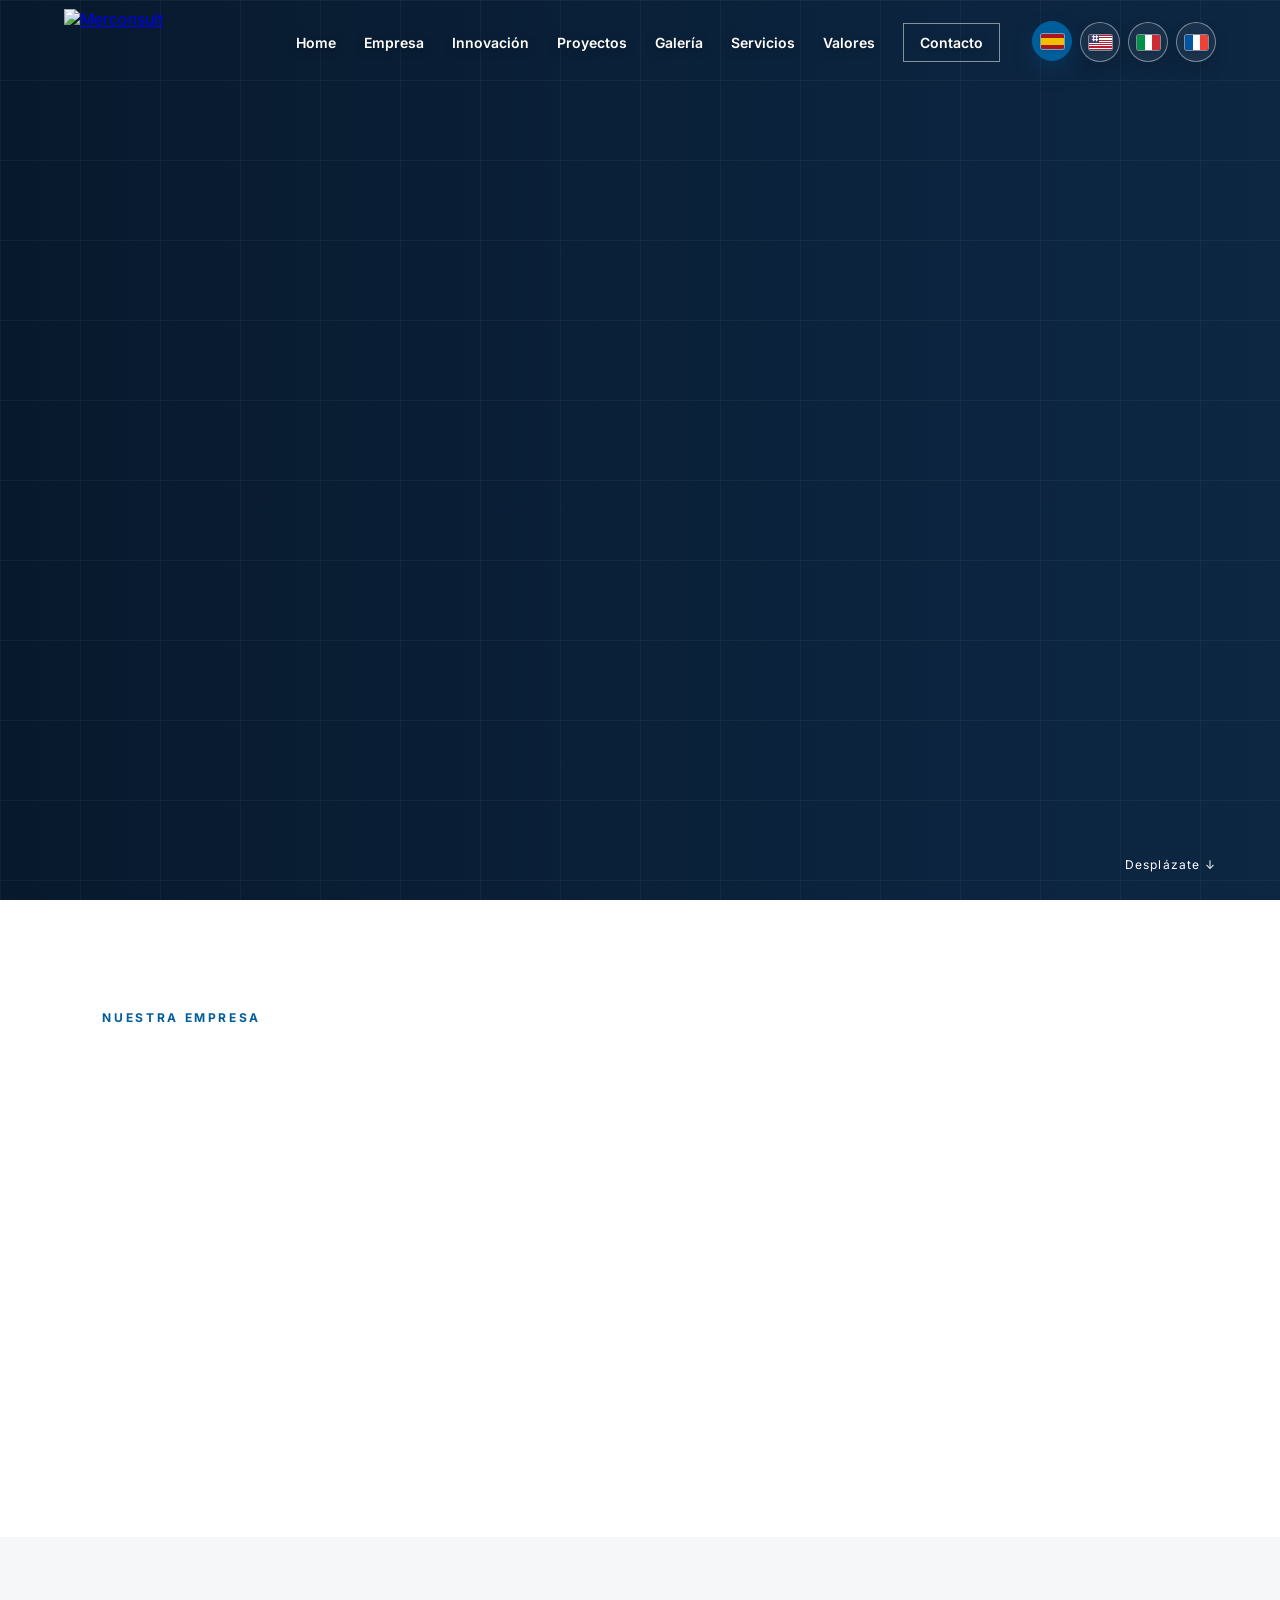
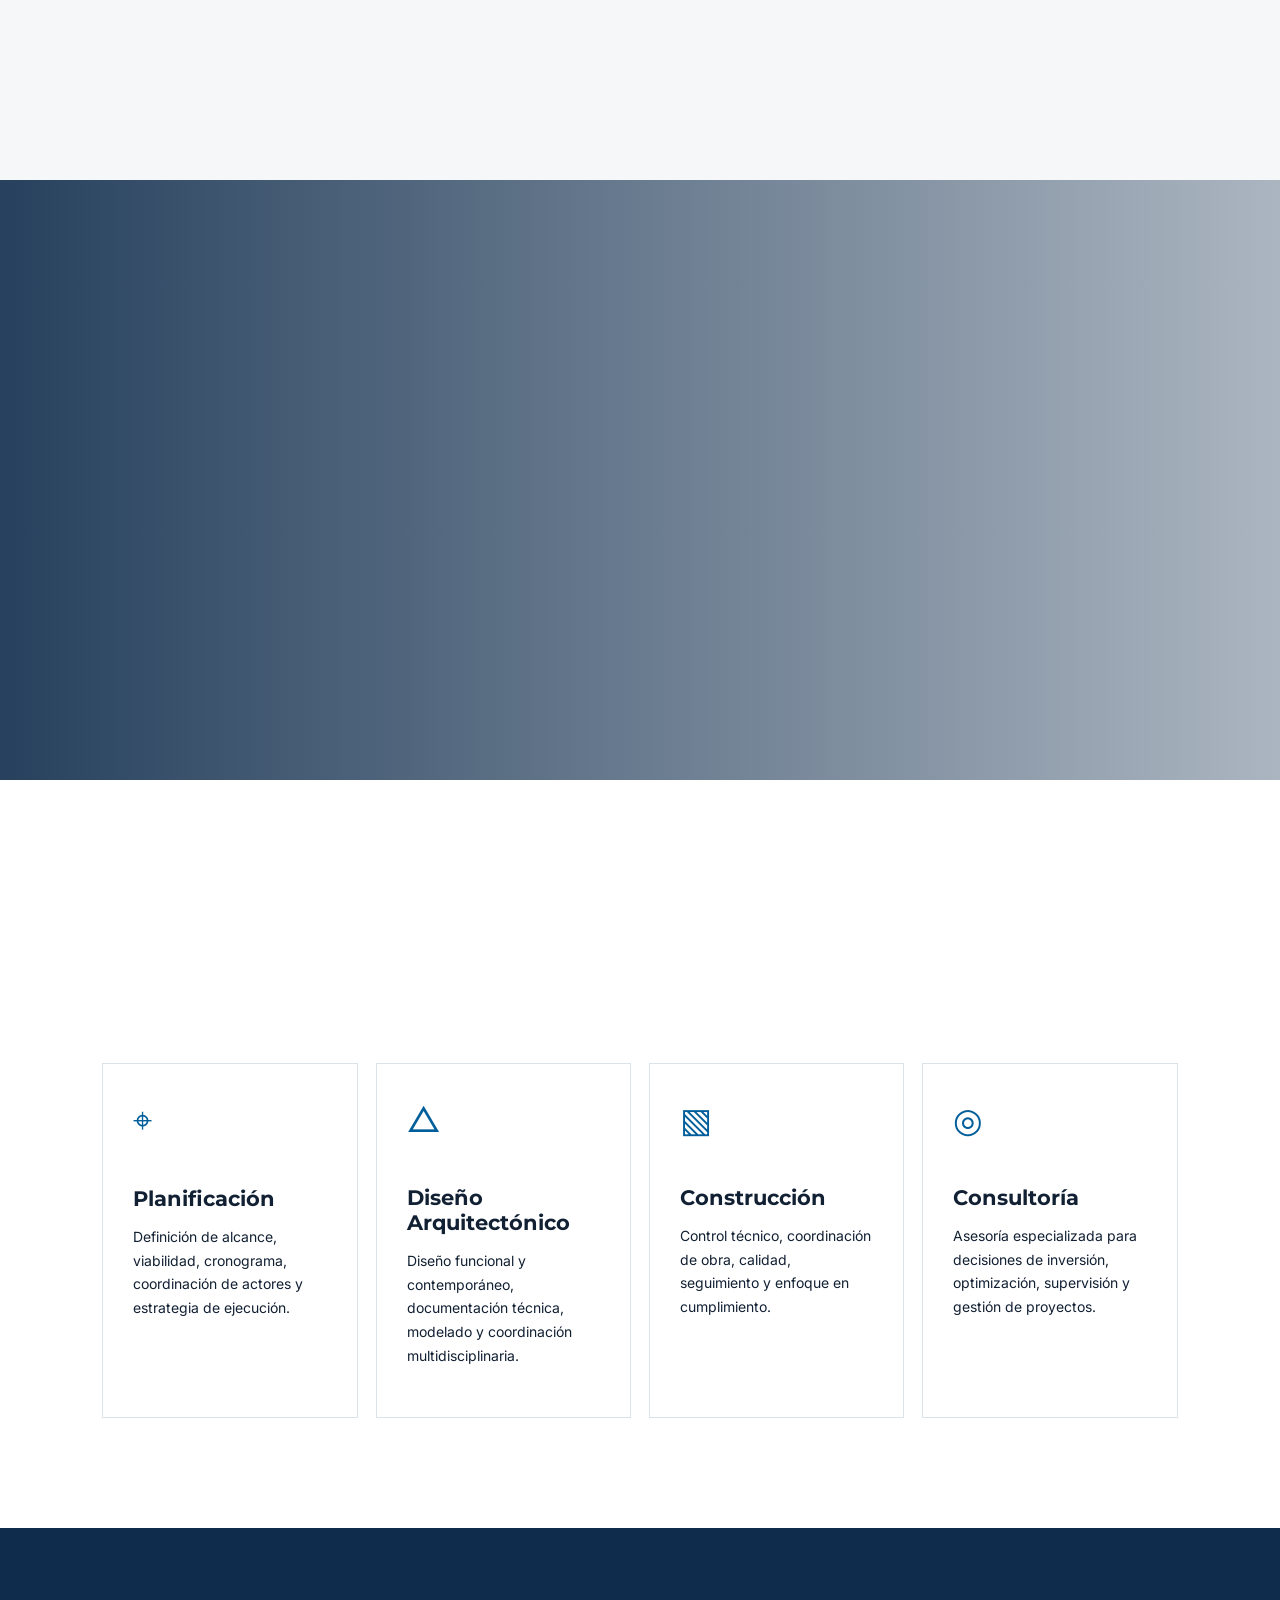
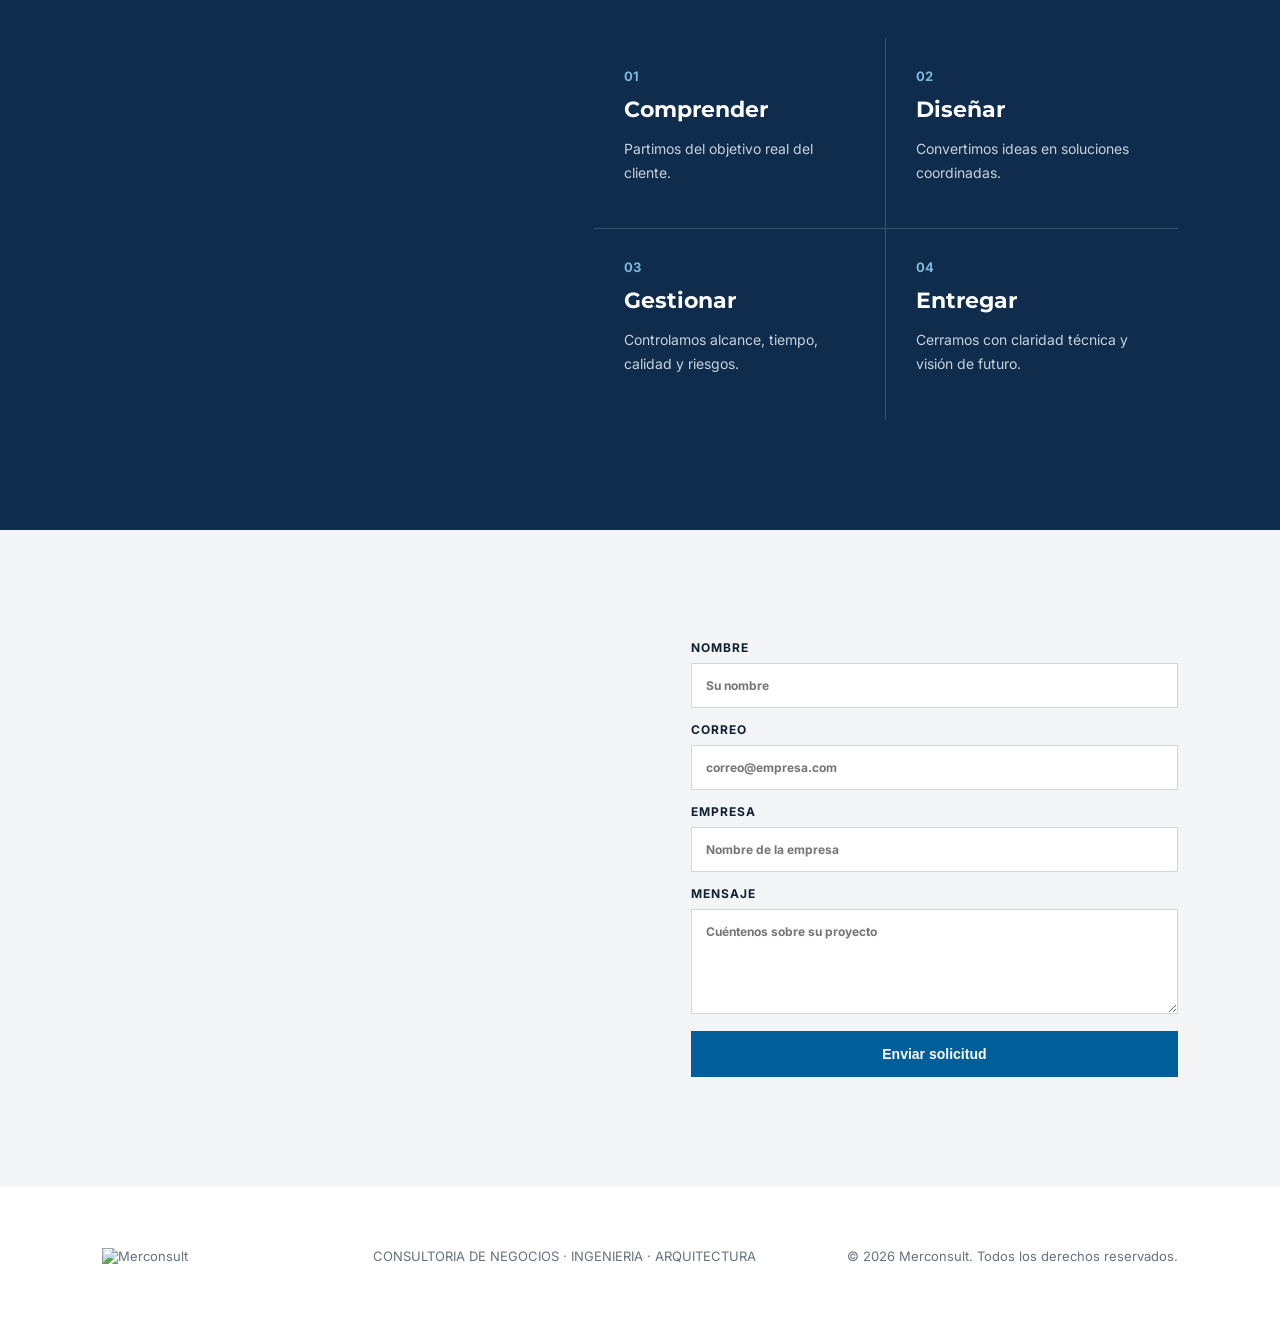
==== index.html @ e52cca0e "Actualización del sitio Merconsult" ====
<!DOCTYPE html>

<html lang="es"><head><meta charset="utf-8"/><meta content="width=device-width,initial-scale=1" name="viewport"/><title>Merconsult | Ingeniería, Arquitectura y Consultoría</title><meta content="Merconsult desarrolla soluciones integrales de ingeniería, arquitectura, planificación, construcción y consultoría para proyectos de alto impacto." name="description"/><link href="https://fonts.googleapis.com" rel="preconnect"/><link crossorigin="" href="https://fonts.gstatic.com" rel="preconnect"/><link href="https://fonts.googleapis.com/css2?family=Inter:wght@300;400;500;600;700&amp;family=Montserrat:wght@500;600;700;800&amp;display=swap" rel="stylesheet"/><link href="css/styles.css" rel="stylesheet"/><link href="index.html" hreflang="es" rel="alternate"/><link href="index-en.html" hreflang="en" rel="alternate"/><link href="index-it.html" hreflang="it" rel="alternate"/><link href="index-fr.html" hreflang="fr" rel="alternate"/></head><body>
<header class="nav" id="nav"><a class="brand" href="#home"><img alt="Merconsult" class="logo-light" src="img/logo-light.png"/><img alt="Merconsult" class="logo-dark" src="img/logo-dark.png"/></a><button aria-label="Abrir menú" class="menu">☰</button><nav class="links"><a href="#home">Home</a><a href="#empresa">Empresa</a><a href="#innovacion">Innovación</a><a href="#proyectos">Proyectos</a><a href="galeria.html">Galería</a><a href="#servicios">Servicios</a><a href="#valores">Valores</a><a class="nav-cta" href="#contacto">Contacto</a><div aria-label="Selector de idioma" class="lang-switch"><a aria-label="Español" class="active" href="index.html" hreflang="es" lang="es" title="Español"><span aria-hidden="true" class="flag-icon flag-es"></span></a><a aria-label="English" href="index-en.html" hreflang="en" lang="en" title="English"><span aria-hidden="true" class="flag-icon flag-en"></span></a><a aria-label="Italiano" href="index-it.html" hreflang="it" lang="it" title="Italiano"><span aria-hidden="true" class="flag-icon flag-it"></span></a><a aria-label="Français" href="index-fr.html" hreflang="fr" lang="fr" title="Français"><span aria-hidden="true" class="flag-icon flag-fr"></span></a></div></nav></header>
<main>
<section class="hero" id="home"><video autoplay="" loop="" muted="" playsinline="" poster="img/hero-reunion-poster.jpg"><source src="video/hero-reunion-ejecutiva.mp4" type="video/mp4"/></video><div class="hero-shade"></div><div class="hero-grid"></div><div class="hero-content reveal"><span class="eyebrow">CONSULTORIA DE NEGOCIOS · INGENIERIA · ARQUITECTURA</span><h1>Impulsamos el crecimiento de su negocio</h1><p>Planificamos, diseñamos y desarrollamos proyectos de alto impacto para el crecimiento urbano y social.</p><div class="hero-actions"><a class="btn primary" href="#proyectos">Conoce nuestros proyectos</a><a class="btn ghost" href="#empresa">Conoce Merconsult</a></div></div><div class="scroll">Desplázate <span>↓</span></div></section>
<section class="section company" id="empresa"><div class="kicker">Nuestra empresa</div><div class="two"><div class="reveal"><h2>Visión técnica. Ejecución confiable.</h2><p class="lead">En Merconsult convertimos necesidades complejas en soluciones claras, medibles y construibles. Integramos planificación, diseño, coordinación técnica y acompañamiento estratégico en cada etapa.</p><div class="pill-row"><span>Planificación</span><span>Diseño</span><span>Supervisión</span><span>Consultoría</span></div></div><div class="statement reveal"><p>“Cada obra debe responder a una necesidad real, aportar valor al entorno y sostenerse en decisiones técnicas confiables.”</p><small>Enfoque Merconsult</small></div></div></section>
<section class="visual-split" id="innovacion"><div class="visual-img"></div><div class="visual-copy reveal"><span class="eyebrow dark">Innovación y tecnología</span><h2>Diseñamos con información. Construimos con precisión.</h2><p>Nuestro equipo combina experiencia, creatividad y herramientas digitales para desarrollar proyectos coordinados, eficientes y preparados para una ejecución más segura.</p><div class="cap-grid"><div><b>01</b><span>Ingeniería</span></div><div><b>02</b><span>Arquitectura</span></div><div><b>03</b><span>BIM &amp; Modelado 3D</span></div><div><b>04</b><span>Supervisión</span></div><div><b>05</b><span>Tecnología</span></div><div><b>06</b><span>Consultoría</span></div></div></div></section>
<section class="section projects project-reform" id="proyectos">
<div class="section-head reveal"><div><span class="kicker">Portafolio</span><h2>Proyectos emblemáticos</h2></div><div class="section-head-side"><p>Conozca una selección de obras ejecutadas y proyectos desarrollados por Merconsult.</p><a class="btn primary" href="galeria.html">Ver galería de proyectos</a></div></div>
<div class="portfolio-group reveal">
<div class="portfolio-group-head"><div><span class="portfolio-group-kicker">Trayectoria</span><h3>Obras y Proyectos</h3></div><div class="portfolio-group-side"><p>Obras que han pasado de la planificación a la ejecución y forman parte de nuestra experiencia construida.</p><a class="portfolio-link" href="galeria.html#obras-realizadas">Ver Obras Realizadas →</a></div></div>
<div class="project-catalog">
<a class="project-panel-link" href="galeria.html#terminal-de-santiago"><article class="project-panel"><div class="project-media"><video autoplay="" loop="" muted="" playsinline="" poster="img/posters/infraestructura-transporte.jpg" preload="metadata"><source src="video/portfolio/infraestructura-transporte.mp4" type="video/mp4"/></video></div><div class="project-info"><h3>Infraestructura de Transporte</h3><p class="project-line">Ejecución y desarrollo de infraestructura especializada</p><div class="project-meta"><span>Infraestructura</span></div></div></article></a>
<a class="project-panel-link" href="galeria.html#hospital-luis-chicho-fabrega"><article class="project-panel"><div class="project-media"><video autoplay="" loop="" muted="" playsinline="" poster="img/posters/infraestructura-institucional.jpg" preload="metadata"><source src="video/portfolio/infraestructura-institucional.mp4" type="video/mp4"/></video></div><div class="project-info"><h3>Infraestructura Institucional</h3><p class="project-line">Soluciones técnicas para instalaciones de servicio público</p><div class="project-meta"><span>Institucional</span></div></div></article></a>
<a class="project-panel-link" href="galeria.html#urbanizacion-ptaluna"><article class="project-panel"><div class="project-media"><video autoplay="" loop="" muted="" playsinline="" poster="img/posters/desarrollo-residencial.jpg" preload="metadata"><source src="video/portfolio/desarrollo-residencial.mp4" type="video/mp4"/></video></div><div class="project-info"><h3>Desarrollo Residencial</h3><p class="project-line">Planificación y diseño de soluciones habitacionales</p><div class="project-meta"><span>Residencial</span></div></div></article></a>
</div></div>
<div class="portfolio-group portfolio-group-projects reveal">
<div class="portfolio-group-head"><div><span class="portfolio-group-kicker">Diseño y planificación</span></div><div class="portfolio-group-side"><p>Propuestas en desarrollo, diseño y planificación que reflejan nuestra capacidad técnica y visión de futuro.</p><a class="portfolio-link" href="galeria.html#proyectos-galeria">Ver Proyectos →</a></div></div>
<div class="project-catalog">
<article class="project-panel"><div class="project-media"><video autoplay="" loop="" muted="" playsinline="" poster="img/posters/equipamiento-publico.jpg" preload="metadata"><source src="video/portfolio/bibliotecas.mp4" type="video/mp4"/></video></div><div class="project-info"><h3>Bibliotecas</h3><p class="project-line">Propuestas para espacios de aprendizaje, lectura y encuentro comunitario</p><div class="project-meta"><span>Cultural</span></div></div></article>
<article class="project-panel"><div class="project-media"><video autoplay="" loop="" muted="" playsinline="" poster="img/posters/espacios-comerciales.jpg" preload="metadata"><source src="video/portfolio/plazas-comerciales.mp4" type="video/mp4"/></video></div><div class="project-info"><h3>Espacios y Plazas Comerciales</h3><p class="project-line">Diseño y desarrollo de espacios comerciales, centros comerciales, plazas y áreas de servicio</p><div class="project-meta"><span>Comercial</span></div></div></article>
<a class="project-panel-link" href="galeria.html#hospital-luis-chicho-fabrega"><article class="project-panel"><div class="project-media"><video autoplay="" loop="" muted="" playsinline="" poster="img/posters/equipamiento-publico.jpg" preload="metadata"><source src="video/portfolio/equipamiento-publico.mp4" type="video/mp4"/></video></div><div class="project-info"><h3>Equipamiento Público</h3><p class="project-line">Diseño de espacios institucionales y comunitarios</p><div class="project-meta"><span>Equipamiento</span></div></div></article></a>
<a class="project-panel-link" href="galeria.html#residencial-de-retiro-en-coronado"><article class="project-panel"><div class="project-media"><video autoplay="" loop="" muted="" playsinline="" poster="img/posters/hospitalidad-turismo.jpg" preload="metadata"><source src="video/portfolio/hospitalidad-turismo.mp4" type="video/mp4"/></video></div><div class="project-info"><h3>Hospitalidad y Turismo</h3><p class="project-line">Conceptos arquitectónicos orientados a experiencia y confort</p><div class="project-meta"><span>Hospitalidad</span></div></div></article></a>
<article class="project-panel"><div class="project-media"><video autoplay="" loop="" muted="" playsinline="" poster="img/posters/infraestructura-institucional.jpg" preload="metadata"><source src="video/portfolio/estaciones-de-bomberos.mp4" type="video/mp4"/></video></div><div class="project-info"><h3>Estaciones de Bomberos</h3><p class="project-line">Diseño funcional para respuesta operativa y servicio a la comunidad</p><div class="project-meta"><span>Institucional</span></div></div></article>
<article class="project-panel"><div class="project-media"><video autoplay="" loop="" muted="" playsinline="" poster="img/posters/espacios-comerciales.jpg" preload="metadata"><source src="video/portfolio/mercados-publicos.mp4" type="video/mp4"/></video></div><div class="project-info"><h3>Mercados Públicos</h3><p class="project-line">Diseño de mercados, áreas de abasto y servicios comunitarios</p><div class="project-meta"><span>Comercial</span></div></div></article>
</div></div>
<div class="project-actions reveal"><a class="btn primary" href="galeria.html">Explorar galería completa</a></div>
</section>
<section class="quality"><div class="quality-bg"></div><div class="quality-copy reveal"><span class="eyebrow">Nuestro compromiso</span><h2>Rigurosidad técnica, innovación y confianza en cada decisión.</h2><a class="btn light" href="#contacto">Hablemos de su proyecto</a></div></section>
<section class="section services" id="servicios"><div class="section-head reveal"><div><span class="kicker">Servicios</span><h2>Soluciones a medida</h2></div><p>Nos adaptamos a cada cliente y acompañamos el proyecto desde la idea hasta su ejecución.</p></div><div class="service-grid"><article><div class="icon">⌖</div><h3>Planificación</h3><p>Definición de alcance, viabilidad, cronograma, coordinación de actores y estrategia de ejecución.</p></article><article><div class="icon">△</div><h3>Diseño Arquitectónico</h3><p>Diseño funcional y contemporáneo, documentación técnica, modelado y coordinación multidisciplinaria.</p></article><article><div class="icon">▧</div><h3>Construcción</h3><p>Control técnico, coordinación de obra, calidad, seguimiento y enfoque en cumplimiento.</p></article><article><div class="icon">◎</div><h3>Consultoría</h3><p>Asesoría especializada para decisiones de inversión, optimización, supervisión y gestión de proyectos.</p></article></div></section>
<section class="stats" id="valores"><div class="stats-copy reveal"><span class="kicker light-k">Cómo trabajamos</span><h2>Un enfoque integral para proyectos de alto impacto.</h2><p>Combinamos visión estratégica, disciplina técnica y tecnología para reducir incertidumbre y elevar la calidad de cada resultado.</p></div><div class="stats-grid"><div><strong>01</strong><span>Comprender</span><p>Partimos del objetivo real del cliente.</p></div><div><strong>02</strong><span>Diseñar</span><p>Convertimos ideas en soluciones coordinadas.</p></div><div><strong>03</strong><span>Gestionar</span><p>Controlamos alcance, tiempo, calidad y riesgos.</p></div><div><strong>04</strong><span>Entregar</span><p>Cerramos con claridad técnica y visión de futuro.</p></div></div></section>
<section class="contact" id="contacto"><div class="contact-copy reveal"><span class="kicker">Contacto</span><h2>Conversemos sobre su próximo proyecto.</h2><p>Cuéntenos qué necesita desarrollar. Merconsult puede acompañarlo desde la etapa conceptual hasta la ejecución y supervisión.</p><div class="contact-note">Panamá · Atención corporativa y de proyectos</div><div class="contact-note"><a href="mailto:informacion@merconsult.net">informacion@merconsult.net</a></div></div><form class="contact-form" action="mailto:informacion@merconsult.net" method="post" enctype="text/plain"><label>Nombre<input name="nombre" placeholder="Su nombre" required=""/></label><label>Correo<input name="correo" placeholder="correo@empresa.com" required="" type="email"/></label><label>Empresa<input name="empresa" placeholder="Nombre de la empresa"/></label><label>Mensaje<textarea name="mensaje" placeholder="Cuéntenos sobre su proyecto" required="" rows="5"></textarea></label><button class="btn primary" type="submit">Enviar solicitud</button></form></section>
</main><footer><img alt="Merconsult" src="img/logo-dark.png"/><p>CONSULTORIA DE NEGOCIOS · INGENIERIA · ARQUITECTURA</p><p>© 2026 Merconsult. Todos los derechos reservados.</p></footer><script src="js/main.js"></script>
</body></html>
---- css/styles.css ----
:root{--blue:#005e9b;--navy:#0f2c4c;--light:#e7e8ea;--mid:#b9bcc0;--white:#fff;--ink:#122033}*{box-sizing:border-box}html{scroll-behavior:smooth}body{margin:0;font-family:Inter,Arial,sans-serif;color:var(--ink);background:#fff}h1,h2,h3{font-family:Montserrat,Arial,sans-serif;margin:0}p{line-height:1.7}.nav{position:fixed;z-index:50;top:0;left:0;right:0;height:84px;display:flex;align-items:center;justify-content:space-between;padding:0 5vw;transition:.3s}.nav.scrolled{background:rgba(255,255,255,.96);box-shadow:0 8px 30px rgba(0,0,0,.08);height:72px}.brand{display:flex;align-items:center}.brand img{height:66px;width:auto;display:block}.brand .logo-dark{display:none}.nav.scrolled .brand .logo-light{display:none}.nav.scrolled .brand .logo-dark{display:block}.links{display:flex;gap:28px;align-items:center}.links a{color:#fff;text-decoration:none;font-size:14px;font-weight:600;text-shadow:0 2px 10px rgba(0,0,0,.35)}.nav.scrolled .links a{color:var(--navy);text-shadow:none}.nav-cta{border:1px solid rgba(255,255,255,.5);padding:10px 16px}.nav.scrolled .nav-cta{border-color:var(--blue)}.menu{display:none;background:none;border:0;color:white;font-size:26px}.hero{min-height:100vh;position:relative;display:flex;align-items:center;overflow:hidden;background:#0f2c4c}.hero video{position:absolute;width:100%;height:100%;object-fit:cover;inset:0}.hero-shade{position:absolute;inset:0;background:linear-gradient(90deg,rgba(7,24,43,.95) 0%,rgba(8,27,48,.78) 38%,rgba(8,27,48,.52) 68%,rgba(8,27,48,.34) 100%)}.hero-grid{position:absolute;inset:0;background-image:linear-gradient(rgba(255,255,255,.04) 1px,transparent 1px),linear-gradient(90deg,rgba(255,255,255,.04) 1px,transparent 1px);background-size:80px 80px}.hero-content{position:relative;z-index:2;color:white;max-width:760px;margin-left:8vw;padding-top:74px;padding-bottom:40px;text-shadow:0 3px 18px rgba(0,0,0,.42)}.eyebrow,.kicker{text-transform:uppercase;letter-spacing:.22em;font-size:12px;font-weight:700}.hero-tagline{display:inline-block;margin:16px 0 6px;padding:10px 14px;border:1px solid rgba(255,255,255,.28);background:rgba(255,255,255,.08);backdrop-filter:blur(6px);font-weight:700;font-size:15px;letter-spacing:.02em;color:#fff;border-radius:2px}.hero h1{font-size:clamp(40px,5.2vw,74px);line-height:.98;max-width:760px;margin:14px 0 18px}.hero p{font-size:18px;max-width:620px;color:rgba(255,255,255,.96);text-shadow:0 2px 12px rgba(0,0,0,.5)}.hero-actions{display:flex;gap:14px;margin-top:24px;flex-wrap:wrap}.btn{display:inline-block;text-decoration:none;border:0;cursor:pointer;padding:15px 22px;font-weight:700;font-size:14px}.primary{background:var(--blue);color:white}.ghost{border:1px solid rgba(255,255,255,.5);color:white}.light{background:white;color:var(--navy)}.scroll{position:absolute;right:5vw;bottom:28px;color:white;z-index:3;font-size:12px;letter-spacing:.1em}.section{padding:110px 8vw}.two{display:grid;grid-template-columns:1.2fr .8fr;gap:8vw;align-items:start}.kicker{color:var(--blue);margin-bottom:25px}.section h2,.visual-copy h2,.quality h2,.stats h2,.contact h2{font-size:clamp(34px,4vw,58px);line-height:1.05}.lead{font-size:20px;color:#4c5a67}.statement{background:var(--navy);color:white;padding:50px}.statement p{font-size:24px;line-height:1.45}.statement small{color:#94b8d2}.pill-row{display:flex;gap:10px;flex-wrap:wrap;margin-top:30px}.pill-row span{padding:10px 14px;border:1px solid #d6dde4;font-size:13px}.visual-split{display:grid;grid-template-columns:1.1fr .9fr;min-height:720px;background:#f5f7f9}.visual-img{background:url('https://www.trajektoire.be/metiers/images/bim-manager-gestionnaire-bim-building-information.png') center/cover no-repeat;min-height:600px}.visual-copy{padding:90px 8vw 70px 6vw;align-self:center}.dark{color:var(--blue)}.cap-grid{display:grid;grid-template-columns:1fr 1fr;margin-top:40px;border-top:1px solid #ccd5dc}.cap-grid div{padding:20px 0;border-bottom:1px solid #ccd5dc}.cap-grid b{color:var(--blue);margin-right:12px}.section-head{display:flex;justify-content:space-between;gap:60px;align-items:end;margin-bottom:45px}.section-head p{max-width:480px;color:#64717d}.project-grid{display:grid;grid-template-columns:repeat(3,1fr);grid-auto-rows:320px;gap:14px}.card{position:relative;background-image:linear-gradient(180deg,transparent 25%,rgba(8,27,48,.85)),var(--bg);background-size:cover;background-position:center;display:flex;flex-direction:column;justify-content:flex-end;padding:28px;color:white;overflow:hidden;transition:.35s}.card:hover{transform:translateY(-5px);background-size:108%}.card.large{grid-row:span 2}.card.wide{grid-column:span 2}.card span{font-size:12px;text-transform:uppercase;letter-spacing:.15em}.card h3{font-size:25px;margin-top:7px}.quality{min-height:600px;position:relative;display:flex;align-items:center;color:white;padding:8vw;overflow:hidden}.quality-bg{position:absolute;inset:0;background:linear-gradient(90deg,rgba(15,44,76,.9),rgba(15,44,76,.35)),url('https://images.unsplash.com/photo-1504307651254-35680f356dfd?auto=format&fit=crop&w=1920&q=80') center/cover}.quality-copy{position:relative;max-width:850px}.quality h2{margin:18px 0 30px}.service-grid{display:grid;grid-template-columns:repeat(4,1fr);gap:18px}.service-grid article{padding:35px 30px;border:1px solid #dbe2e8;transition:.3s}.service-grid article:hover{background:var(--navy);color:white;transform:translateY(-6px)}.icon{font-size:34px;color:var(--blue);margin-bottom:45px}.service-grid h3{font-size:21px}.service-grid p{font-size:14px}.stats{padding:110px 8vw;background:var(--navy);color:white;display:grid;grid-template-columns:.8fr 1.2fr;gap:8vw}.light-k{color:#8fc4e7}.stats-grid{display:grid;grid-template-columns:1fr 1fr;gap:1px;background:rgba(255,255,255,.18)}.stats-grid div{background:var(--navy);padding:30px}.stats-grid strong{display:block;color:#7db7dc;font-size:13px}.stats-grid span{font-family:Montserrat;font-weight:700;font-size:22px;display:block;margin:12px 0}.stats-grid p{color:#c7d2dd;font-size:14px}.contact{padding:110px 8vw;display:grid;grid-template-columns:1fr 1fr;gap:8vw;background:#f3f5f6}.contact-copy p{max-width:560px}.contact-note{margin-top:35px;color:var(--blue);font-weight:700}.contact-note a{color:var(--navy);font-size:18px;font-weight:700;text-decoration:none;transition:color .2s ease}.contact-note a:visited{color:var(--navy)}.contact-note a:hover{color:#f28c28}.contact-note a:active,.contact-note a:focus{color:var(--navy)}.contact-form{display:grid;gap:14px}.contact-form label{font-size:12px;font-weight:700;text-transform:uppercase;letter-spacing:.08em}.contact-form input,.contact-form textarea{width:100%;margin-top:8px;border:1px solid #cfd6dc;background:white;padding:14px;font:inherit}footer{padding:45px 8vw;display:flex;align-items:center;gap:30px;justify-content:space-between;background:#fff;font-size:13px;color:#65727f}footer img{width:180px}.reveal{opacity:0;transform:translateY(24px);transition:opacity .7s,transform .7s}.reveal.visible{opacity:1;transform:none}@media(max-width:900px){.links{display:none;position:absolute;top:72px;right:4vw;left:4vw;background:white;padding:20px;flex-direction:column;align-items:flex-start}.links.open{display:flex}.links a{color:var(--navy)!important}.menu{display:block}.nav.scrolled .menu{color:var(--navy)}.hero-content{margin:0 6vw;max-width:100%}.two,.visual-split,.stats,.contact{grid-template-columns:1fr}.visual-img{min-height:420px}.project-grid{grid-template-columns:1fr;grid-auto-rows:280px}.card.large,.card.wide{grid-row:auto;grid-column:auto}.service-grid{grid-template-columns:1fr 1fr}.section-head{align-items:start;flex-direction:column}.brand img{height:52px}.nav{padding:0 5vw}.hero h1{font-size:48px}}@media(max-width:560px){.section{padding:80px 6vw}.service-grid{grid-template-columns:1fr}.stats-grid{grid-template-columns:1fr}.hero-actions{flex-direction:column;align-items:flex-start}.hero h1{font-size:42px}.hero p{font-size:17px}.contact,.stats{padding:80px 6vw}footer{flex-direction:column;align-items:flex-start}.cap-grid{grid-template-columns:1fr}}

.project-reform{background:#f5f7f9}
.project-reform .section-head{align-items:flex-end}
.project-catalog{display:grid;grid-template-columns:repeat(3,minmax(0,1fr));gap:24px}.project-panel-centered{grid-column:2}
.project-panel{background:#fff;border-radius:38px;overflow:hidden;box-shadow:0 18px 42px rgba(15,44,76,.08);border:1px solid #dde5eb;display:flex;flex-direction:column;transition:transform .28s ease,box-shadow .28s ease;height:100%}
.project-panel:hover{transform:translateY(-6px);box-shadow:0 24px 50px rgba(15,44,76,.12)}
.project-media{height:320px;overflow:hidden;background:#dbe3ea}
.project-media img{width:100%;height:100%;object-fit:cover;display:block;transition:transform .45s ease}
.project-panel:hover .project-media img{transform:scale(1.04)}
.project-info{background:linear-gradient(180deg,var(--navy),#163b63);color:#fff;padding:24px 24px 26px;min-height:220px;display:flex;flex-direction:column;flex:1}
.project-type{display:inline-flex;align-self:flex-start;background:var(--blue);color:#fff;padding:8px 14px;border-radius:999px;font-size:12px;font-weight:700;letter-spacing:.04em;text-transform:uppercase;margin-bottom:16px}
.project-info h3{font-size:34px;line-height:1.02;margin:0 0 12px}
.project-line{font-size:19px;line-height:1.35;color:#d7e4ee;margin:0 0 22px}
.project-meta{display:flex;flex-wrap:wrap;gap:10px;margin-top:auto}
.project-meta span{border:1px solid rgba(255,255,255,.2);color:#fff;padding:9px 12px;border-radius:999px;font-size:12px;letter-spacing:.03em;background:rgba(255,255,255,.06)}
@media(max-width:1100px){.project-catalog{grid-template-columns:repeat(2,minmax(0,1fr))}.project-panel-centered{grid-column:1/-1;max-width:calc((100% - 24px)/2);width:100%;justify-self:center}.project-info h3{font-size:30px}}
@media(max-width:900px){.project-catalog{grid-template-columns:1fr}.project-panel-centered{grid-column:auto;max-width:none;width:auto;justify-self:stretch}.project-media{height:280px}.project-info{min-height:auto}.project-info h3{font-size:28px}.project-line{font-size:18px}}
@media(max-width:560px){.project-panel{border-radius:28px}.project-media{height:250px}.project-info{padding:20px}.project-type{font-size:11px}.project-info h3{font-size:24px}.project-line{font-size:16px}}

.project-media video{width:100%;height:100%;object-fit:cover;object-position:center;display:block;}


.section-head-side{max-width:500px;display:flex;flex-direction:column;align-items:flex-start;gap:18px}
.section-head-side p{max-width:none;margin:0;color:#64717d}
.project-actions{display:flex;justify-content:center;margin-top:32px}
.project-gallery{background:#f5f7fa}
.gallery-grid{display:grid;grid-template-columns:repeat(3,minmax(0,1fr));gap:20px}
.gallery-card{position:relative;overflow:hidden;border-radius:30px;background:#d9e3eb;min-height:310px;box-shadow:0 16px 40px rgba(15,44,76,.08);border:1px solid #dfe7ee}
.gallery-card.wide{grid-column:span 2}
.gallery-card img{width:100%;height:100%;object-fit:cover;display:block;transition:transform .45s ease}
.gallery-card:hover img{transform:scale(1.04)}
.gallery-card figcaption{position:absolute;inset:auto 0 0 0;padding:22px;background:linear-gradient(180deg,rgba(11,36,63,0),rgba(10,46,93,.92) 58%,rgba(10,46,93,.97) 100%);color:#fff}
.gallery-card figcaption span{display:inline-block;font-size:11px;letter-spacing:.12em;text-transform:uppercase;color:#9fd1ff;margin-bottom:10px;font-weight:700}
.gallery-card figcaption h3{margin:0 0 8px;font-size:22px;line-height:1.1}
.gallery-card figcaption p{margin:0;color:#d6e3ee;font-size:14px;line-height:1.4}
@media(max-width:1100px){.gallery-grid{grid-template-columns:repeat(2,minmax(0,1fr))}.gallery-card.wide{grid-column:span 1}}
@media(max-width:900px){.section-head-side{max-width:none}.gallery-grid{grid-template-columns:1fr}.gallery-card,.gallery-card.wide{min-height:280px}}
@media(max-width:560px){.project-actions{margin-top:24px}.gallery-card{border-radius:24px;min-height:240px}.gallery-card figcaption{padding:18px}.gallery-card figcaption h3{font-size:20px}}


/* Galería Lightbox */
.gallery-card{cursor:zoom-in}
.gallery-card:focus-visible{outline:3px solid var(--blue);outline-offset:4px}
.project-lightbox{position:fixed;inset:0;z-index:9999;background:rgba(5,18,31,.94);display:flex;align-items:center;justify-content:center;padding:34px 84px;opacity:0;visibility:hidden;pointer-events:none;transition:opacity .22s ease,visibility .22s ease}
.project-lightbox.open{opacity:1;visibility:visible;pointer-events:auto}
.lightbox-stage{width:min(1180px,92vw);max-height:90vh;display:flex;flex-direction:column;align-items:center;gap:0}
.lightbox-stage img{display:block;max-width:100%;max-height:72vh;width:auto;height:auto;object-fit:contain;background:#0b1e31;box-shadow:0 28px 70px rgba(0,0,0,.35)}
.lightbox-caption{width:min(900px,100%);background:#fff;padding:18px 22px 20px;text-align:left}
.lightbox-caption span{display:block;color:var(--blue);font-size:11px;font-weight:800;text-transform:uppercase;letter-spacing:.16em;margin-bottom:6px}
.lightbox-caption h3{color:var(--navy);font-size:22px;margin:0 0 5px}
.lightbox-caption p{color:#5f6e7b;margin:0;font-size:14px;line-height:1.5}
.lightbox-close,.lightbox-nav{position:absolute;border:0;background:rgba(255,255,255,.12);color:#fff;cursor:pointer;display:grid;place-items:center;transition:background .2s ease,transform .2s ease}
.lightbox-close{top:20px;right:24px;width:48px;height:48px;border-radius:50%;font-size:34px;line-height:1}
.lightbox-nav{top:50%;transform:translateY(-50%);width:54px;height:70px;border-radius:4px;font-size:46px;line-height:1}
.lightbox-prev{left:18px}.lightbox-next{right:18px}
.lightbox-close:hover,.lightbox-nav:hover{background:var(--blue)}
.lightbox-nav:hover{transform:translateY(-50%) scale(1.04)}
body.lightbox-open{overflow:hidden}
@media(max-width:760px){.project-lightbox{padding:70px 14px 20px}.lightbox-stage img{max-height:63vh}.lightbox-nav{top:auto;bottom:18px;width:46px;height:46px;border-radius:50%;font-size:34px}.lightbox-prev{left:18px}.lightbox-next{right:18px}.lightbox-close{top:12px;right:12px}.lightbox-caption{padding:14px 16px 16px}.lightbox-caption h3{font-size:18px}.lightbox-caption p{font-size:13px}}


/* Página independiente: Galería de proyectos */
.gallery-page{background:#f5f7fa}
.gallery-page-hero{min-height:440px;position:relative;display:flex;align-items:center;overflow:hidden;background:linear-gradient(110deg,#0b233c 0%,#0f2c4c 52%,#005e9b 145%);padding:130px 8vw 70px;color:#fff}
.gallery-page-hero-grid{position:absolute;inset:0;background-image:linear-gradient(rgba(255,255,255,.045) 1px,transparent 1px),linear-gradient(90deg,rgba(255,255,255,.045) 1px,transparent 1px);background-size:76px 76px;opacity:.8}
.gallery-page-hero-content{position:relative;z-index:2;max-width:850px}
.gallery-page-hero h1{font-size:clamp(44px,6vw,76px);line-height:.98;margin:14px 0 20px}
.gallery-page-hero p{max-width:720px;color:rgba(255,255,255,.82);font-size:18px}
.gallery-page .project-gallery{padding-top:90px}
.gallery-nav .active-page{color:#8fcfff}
.gallery-page .nav.scrolled .active-page{color:var(--blue)}
@media(max-width:900px){.gallery-page-hero{min-height:400px;padding:120px 6vw 65px}}
@media(max-width:560px){.gallery-page-hero{min-height:370px;padding:112px 6vw 54px}.gallery-page-hero h1{font-size:42px}.gallery-page-hero p{font-size:16px}}


/* Selector de idioma */
.lang-switch{display:flex;gap:8px;align-items:center;margin-left:4px}
.lang-switch a{width:40px;height:40px;display:inline-flex!important;align-items:center;justify-content:center;padding:0!important;border:1px solid rgba(255,255,255,.42);border-radius:999px;background:rgba(255,255,255,.06);text-decoration:none;transition:background .2s,border-color .2s,transform .2s,box-shadow .2s;backdrop-filter:blur(6px);box-shadow:0 8px 18px rgba(0,0,0,.12)}
.lang-switch a:hover,.lang-switch a.active{background:var(--blue);border-color:var(--blue);transform:translateY(-1px);box-shadow:0 10px 22px rgba(0,94,155,.22)}
.flag-icon{position:relative;display:block;width:23px;height:15px;border-radius:2px;overflow:hidden;box-shadow:0 0 0 1px rgba(255,255,255,.45),0 1px 4px rgba(0,0,0,.22)}
.flag-es{background:linear-gradient(to bottom,#aa151b 0 25%,#f1bf00 25% 75%,#aa151b 75% 100%)}
.flag-it{background:linear-gradient(to right,#009246 0 33.333%,#fff 33.333% 66.666%,#ce2b37 66.666% 100%)}
.flag-fr{background:linear-gradient(to right,#0055a4 0 33.333%,#fff 33.333% 66.666%,#ef4135 66.666% 100%)}
.flag-en{background:repeating-linear-gradient(to bottom,#b22234 0 1.15px,#fff 1.15px 2.3px)}
.flag-en::before{content:'';position:absolute;left:0;top:0;width:10px;height:8px;background:#3c3b6e}
.flag-en::after{content:'✦';position:absolute;left:2px;top:-2px;color:#fff;font-size:6px;line-height:8px;letter-spacing:1px;text-shadow:3px 0 #fff,0 3px #fff,3px 3px #fff}
.nav.scrolled .lang-switch a{background:#fff;border-color:#c9d5de;box-shadow:0 8px 16px rgba(15,44,76,.08)}
.nav.scrolled .lang-switch a:hover,.nav.scrolled .lang-switch a.active{border-color:var(--blue)}
@media(max-width:900px){.lang-switch{margin:8px 0 0}.lang-switch a{background:#fff;border-color:#c9d5de}.lang-switch a.active{border-color:var(--blue)}}


/* División del portafolio: Obras Realizadas / Proyectos */
.portfolio-group{margin-top:58px}
.portfolio-group:first-of-type{margin-top:0}
.portfolio-group-projects{padding-top:64px;margin-top:64px;border-top:1px solid #d6e0e8}
.portfolio-group-head{display:flex;justify-content:space-between;align-items:flex-end;gap:48px;margin-bottom:28px}
.portfolio-group-head>div{max-width:620px}
.portfolio-group-kicker{display:block;color:var(--blue);font-size:11px;font-weight:800;text-transform:uppercase;letter-spacing:.18em;margin-bottom:9px}
.portfolio-group-head h3{font-size:clamp(30px,3vw,44px);color:var(--navy);line-height:1.05}
.portfolio-group-head p{max-width:520px;margin:0;color:#64717d;font-size:15px}
@media(max-width:900px){.portfolio-group-head{align-items:flex-start;flex-direction:column;gap:14px}.portfolio-group-projects{padding-top:48px;margin-top:48px}}


/* v33: Portafolio enlazado a categorías de galería */
.portfolio-group-side{max-width:520px;display:flex;flex-direction:column;align-items:flex-start;gap:10px}
.portfolio-group-side p{margin:0}
.portfolio-link{display:inline-flex;align-items:center;gap:8px;color:var(--blue);font-weight:800;text-decoration:none;font-size:14px}
.portfolio-link:hover{text-decoration:underline}
.project-panel-link{display:block;text-decoration:none;color:inherit;border-radius:38px}
.project-panel-link .project-panel{height:100%}
.project-panel-link:focus-visible{outline:3px solid var(--blue);outline-offset:5px}
.project-media video{width:100%;height:100%;object-fit:cover;object-position:center;display:block;transition:transform .45s ease}
.project-panel-link:hover .project-media video{transform:scale(1.035)}
.gallery-category{scroll-margin-top:84px}
.gallery-category-alt{background:#eef3f6}
@media(max-width:900px){.portfolio-group-side{max-width:none}.project-panel-link{border-radius:28px}}


.project-gallery{background:#f5f7fa}
.project-gallery-group{margin-top:38px}
.project-group-head{margin-bottom:20px;display:grid;gap:10px}
.project-group-head .project-badge{display:inline-flex;align-items:center;width:max-content;padding:8px 12px;border-radius:999px;background:#e6f2fb;color:var(--blue);font-size:11px;font-weight:800;letter-spacing:.08em;text-transform:uppercase}
.project-group-head h3{margin:0;color:var(--navy);font-size:clamp(24px,3vw,34px);line-height:1.08}
.project-group-head p{margin:0;max-width:900px;color:#62717e;line-height:1.65}
.gallery-category-alt .project-group-head .project-badge{background:rgba(255,255,255,.14);color:#9fd1ff}
.gallery-category-alt .project-group-head h3{color:#fff}
.gallery-category-alt .project-group-head p{color:#d4e2ee}
.gallery-category-alt .gallery-card{border-color:rgba(255,255,255,.08)}
.gallery-category-alt .gallery-card figcaption{background:linear-gradient(180deg,rgba(7,24,41,0),rgba(8,34,64,.92) 58%,rgba(8,34,64,.98) 100%)}
.gallery-projects-section{background:var(--navy)}
.gallery-projects-section .section-head .kicker,.gallery-projects-section .section-head h2{color:#fff}
.gallery-projects-section .section-head p{color:#d4e2ee}
.gallery-projects-section .portfolio-link{color:#8fcfff}
.gallery-anchor-links{display:flex;flex-wrap:wrap;gap:10px;margin-top:14px}
.gallery-anchor-links a{display:inline-flex;align-items:center;gap:8px;padding:10px 14px;border-radius:999px;border:1px solid #d6e3ec;background:#fff;color:var(--navy);text-decoration:none;font-weight:700;font-size:13px}
.gallery-projects-section .gallery-anchor-links a{background:rgba(255,255,255,.05);border-color:rgba(255,255,255,.12);color:#fff}
.gallery-anchor-links a:hover{text-decoration:none;transform:translateY(-1px)}
.project-gallery-group{scroll-margin-top:90px}
@media(max-width:700px){.gallery-anchor-links{gap:8px}.gallery-anchor-links a{padding:9px 12px;font-size:12px}}


/* Separador visual entre Obras Realizadas y Proyectos */
.gallery-section-divider{position:relative;display:flex;align-items:center;justify-content:center;gap:18px;padding:28px 8vw;background:#0b2037;color:#fff;border-top:1px solid rgba(255,255,255,.08);border-bottom:1px solid rgba(255,255,255,.08)}
.gallery-section-divider::before,.gallery-section-divider::after{content:"";height:1px;flex:1;max-width:220px;background:linear-gradient(90deg,transparent,rgba(255,255,255,.35))}
.gallery-section-divider::after{background:linear-gradient(90deg,rgba(255,255,255,.35),transparent)}
.gallery-section-divider span{display:inline-flex;align-items:center;justify-content:center;padding:9px 16px;border-radius:999px;background:var(--blue);font-size:11px;font-weight:800;letter-spacing:.12em;text-transform:uppercase;white-space:nowrap}
.gallery-section-divider strong{font-family:Montserrat,Arial,sans-serif;font-size:clamp(20px,2.4vw,28px);font-weight:700;white-space:nowrap}
@media(max-width:700px){.gallery-section-divider{padding:22px 6vw;gap:10px;flex-wrap:wrap}.gallery-section-divider::before,.gallery-section-divider::after{display:none}.gallery-section-divider strong{font-size:20px}.gallery-section-divider span{font-size:10px}}


/* Hover del menú principal - ES / EN / IT / FR */
.links > a:not(.nav-cta){
  position:relative;
  transition:color .25s ease,transform .25s ease;
}
.links > a:not(.nav-cta)::after{
  content:'';
  position:absolute;
  left:0;
  bottom:-7px;
  width:100%;
  height:2px;
  background:#8fcfff;
  transform:scaleX(0);
  transform-origin:right center;
  transition:transform .28s ease,background .25s ease;
}
.links > a:not(.nav-cta):hover{
  color:#8fcfff;
  transform:translateY(-1px);
}
.links > a:not(.nav-cta):hover::after{
  transform:scaleX(1);
  transform-origin:left center;
}
.nav.scrolled .links > a:not(.nav-cta):hover{
  color:var(--blue);
}
.nav.scrolled .links > a:not(.nav-cta)::after{
  background:var(--blue);
}
.links > .nav-cta{
  transition:background .25s ease,border-color .25s ease,color .25s ease,transform .25s ease,box-shadow .25s ease;
}
.links > .nav-cta:hover{
  background:var(--blue);
  border-color:var(--blue);
  color:#fff!important;
  transform:translateY(-1px);
  box-shadow:0 8px 20px rgba(0,94,155,.22);
}
@media(max-width:900px){
  .links > a:not(.nav-cta)::after{bottom:-4px}
  .links > a:not(.nav-cta):hover{color:var(--blue)!important}
}


/* v41 - Galería: textos más discretos para dar protagonismo a las fotografías */
.gallery-card figcaption{
  padding:14px 16px 13px;
  background:linear-gradient(180deg,rgba(8,28,49,0) 0%,rgba(8,34,64,.72) 42%,rgba(8,34,64,.94) 100%);
}
.gallery-card figcaption span{
  font-size:9px;
  letter-spacing:.10em;
  margin-bottom:5px;
  opacity:.92;
}
.gallery-card figcaption h3{
  margin:0;
  font-size:16px;
  line-height:1.18;
  display:-webkit-box;
  -webkit-line-clamp:2;
  -webkit-box-orient:vertical;
  overflow:hidden;
}
.gallery-card figcaption p{
  display:none;
}
.gallery-category-alt .gallery-card figcaption{
  background:linear-gradient(180deg,rgba(7,24,41,0) 0%,rgba(8,34,64,.72) 42%,rgba(8,34,64,.95) 100%);
}
@media(max-width:560px){
  .gallery-card figcaption{padding:12px 14px 11px}
  .gallery-card figcaption h3{font-size:15px}
  .gallery-card figcaption span{font-size:8.5px;margin-bottom:4px}
}


/* Ajuste de anclas de Obras/Proyectos bajo el menú fijo */
#obras-realizadas,#proyectos-galeria,#completed-works,#gallery-projects,#opere-realizzate,#progetti-galleria,#ouvrages-realises,#projets-galerie{scroll-margin-top:84px}

/* v51: galería sin accesos rápidos superiores */
.project-gallery .section-head{margin-bottom:20px}
.project-gallery > .project-gallery-group:first-of-type{margin-top:18px}
.gallery-projects-section .section-head{margin-bottom:20px}
.gallery-projects-section > .project-gallery-group:first-of-type{margin-top:18px}
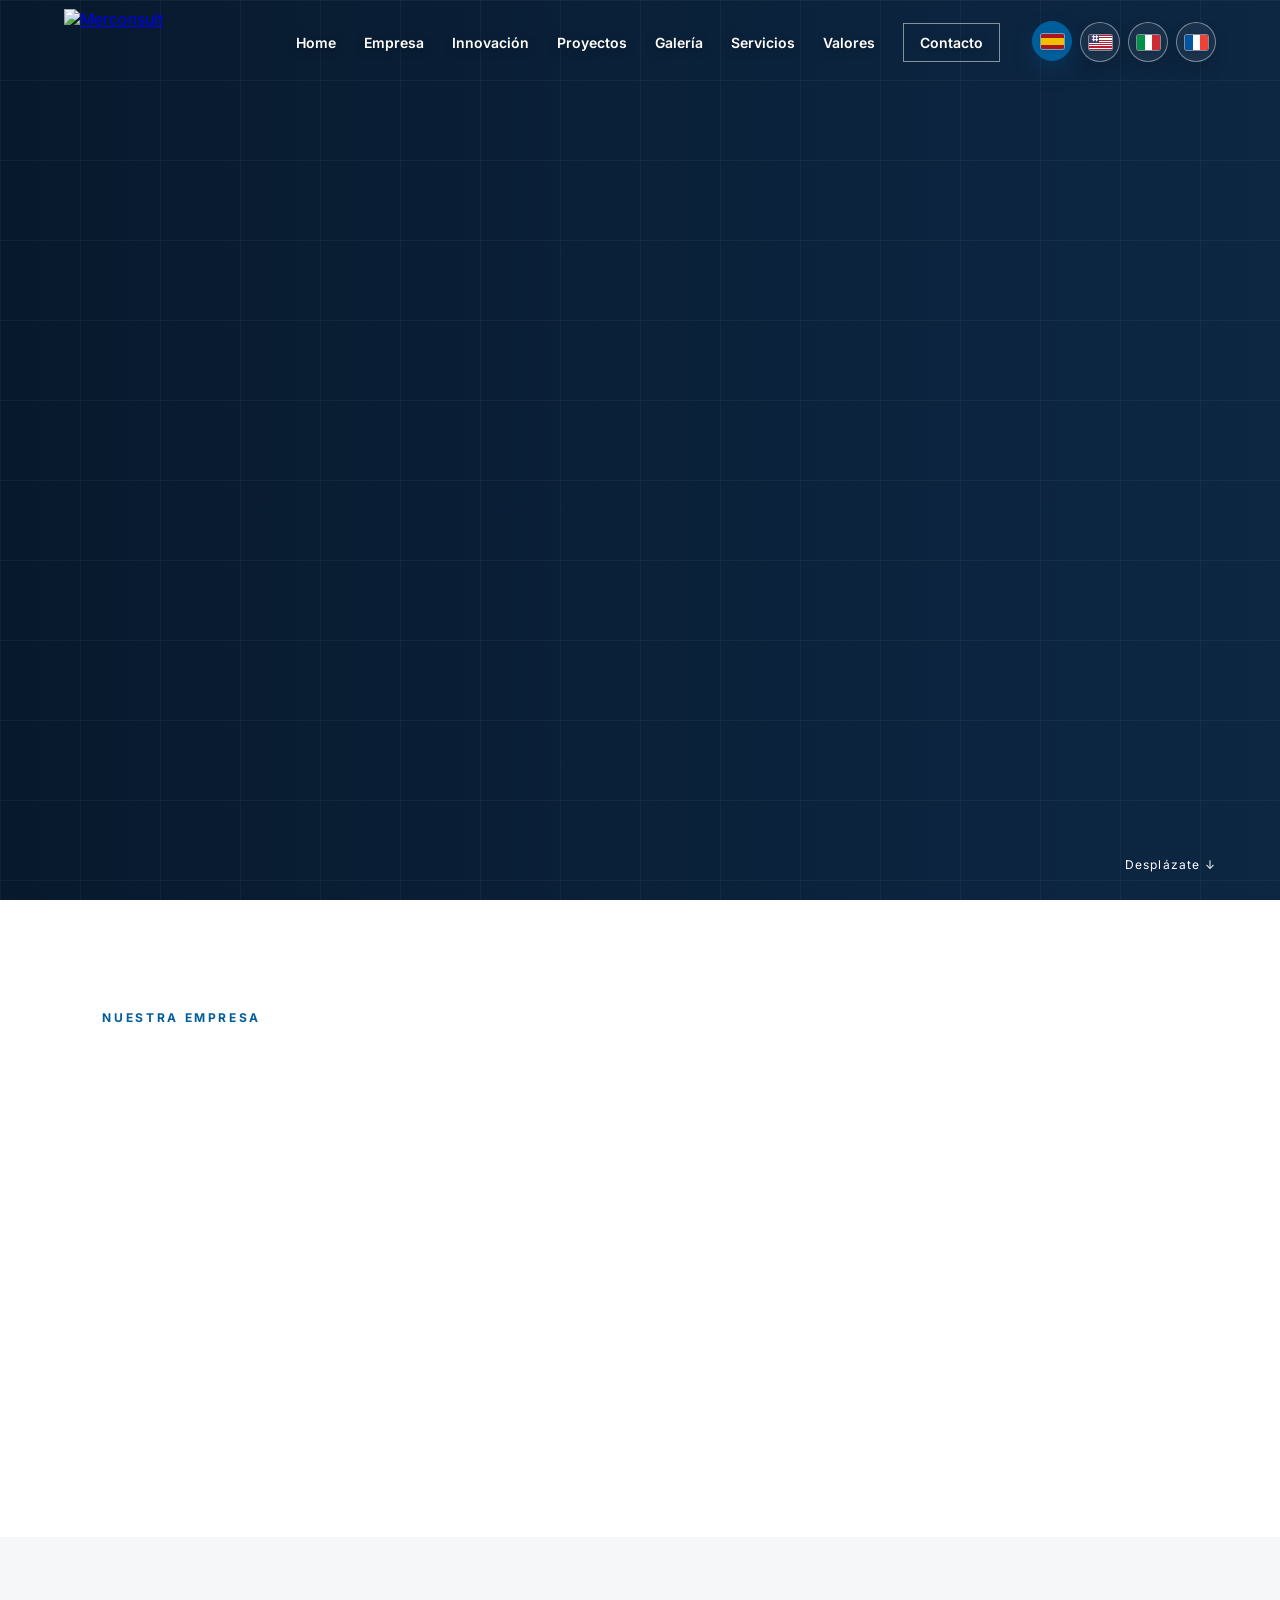
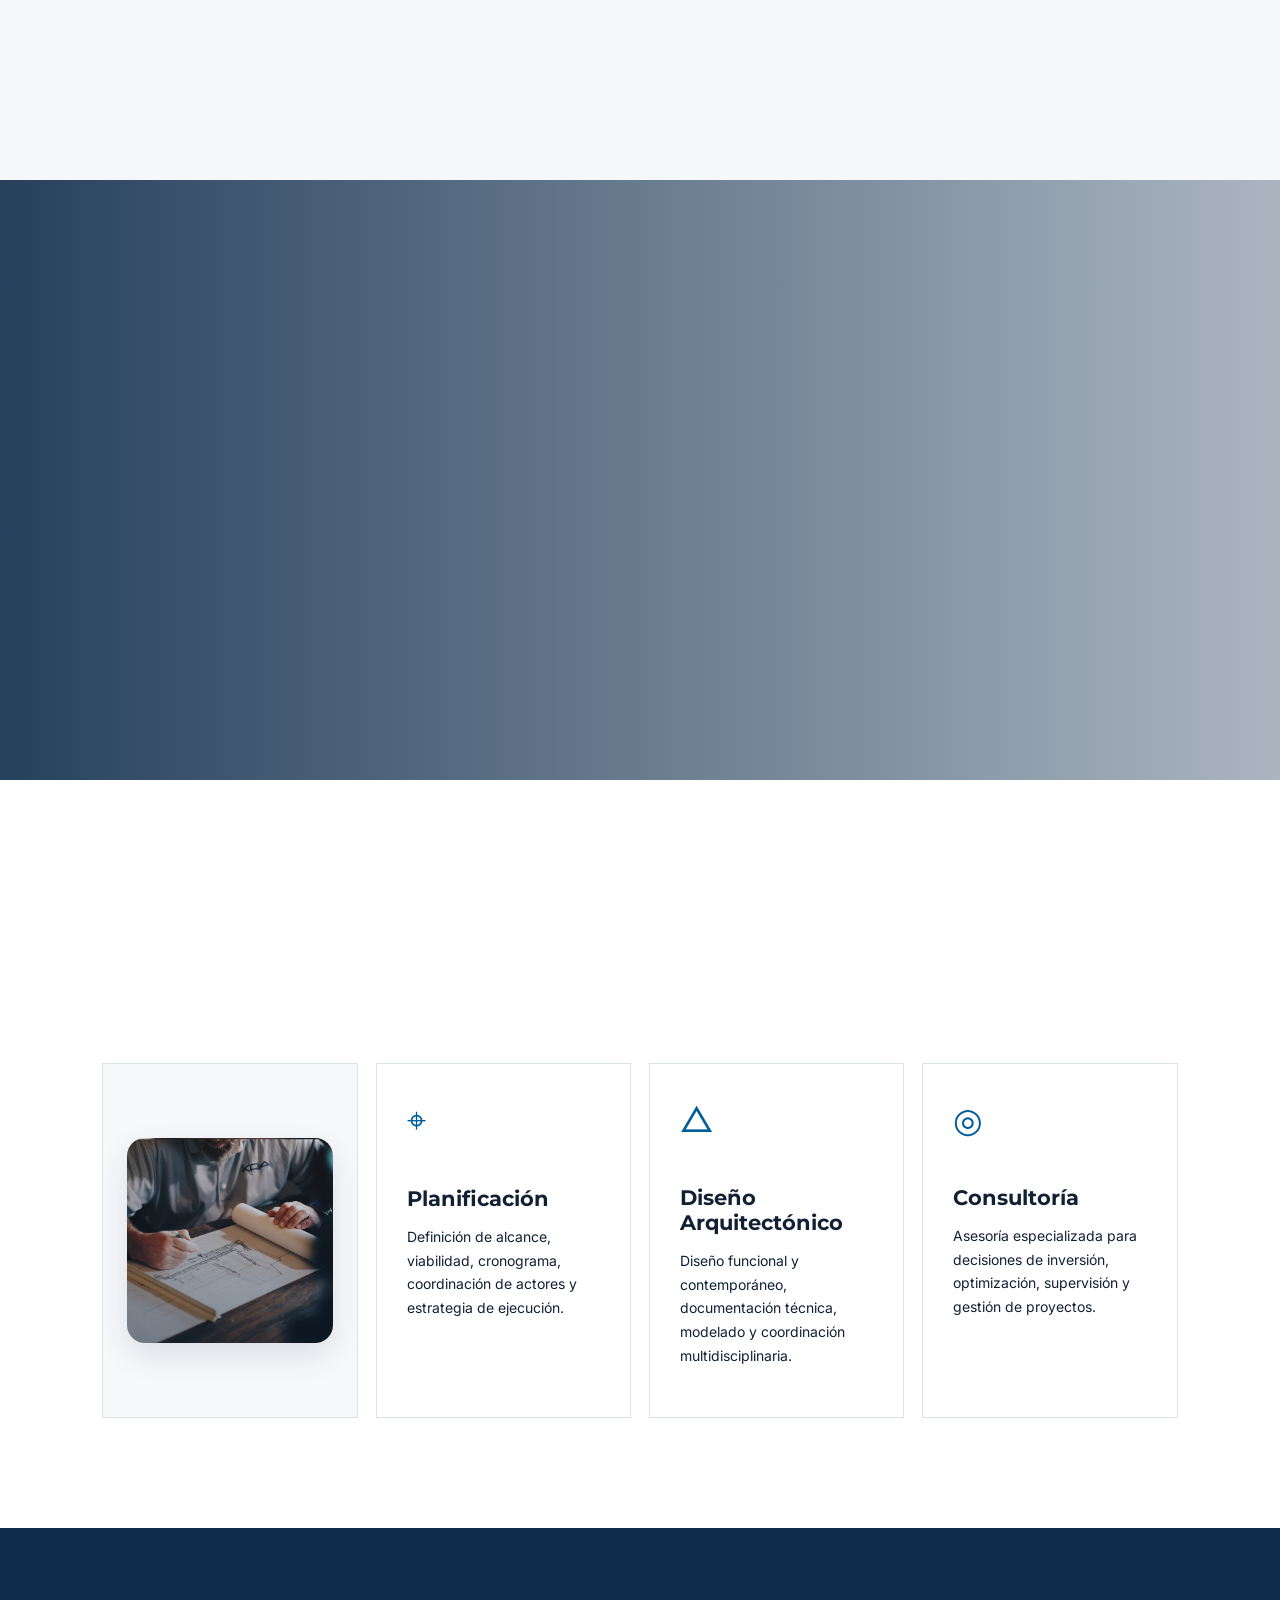
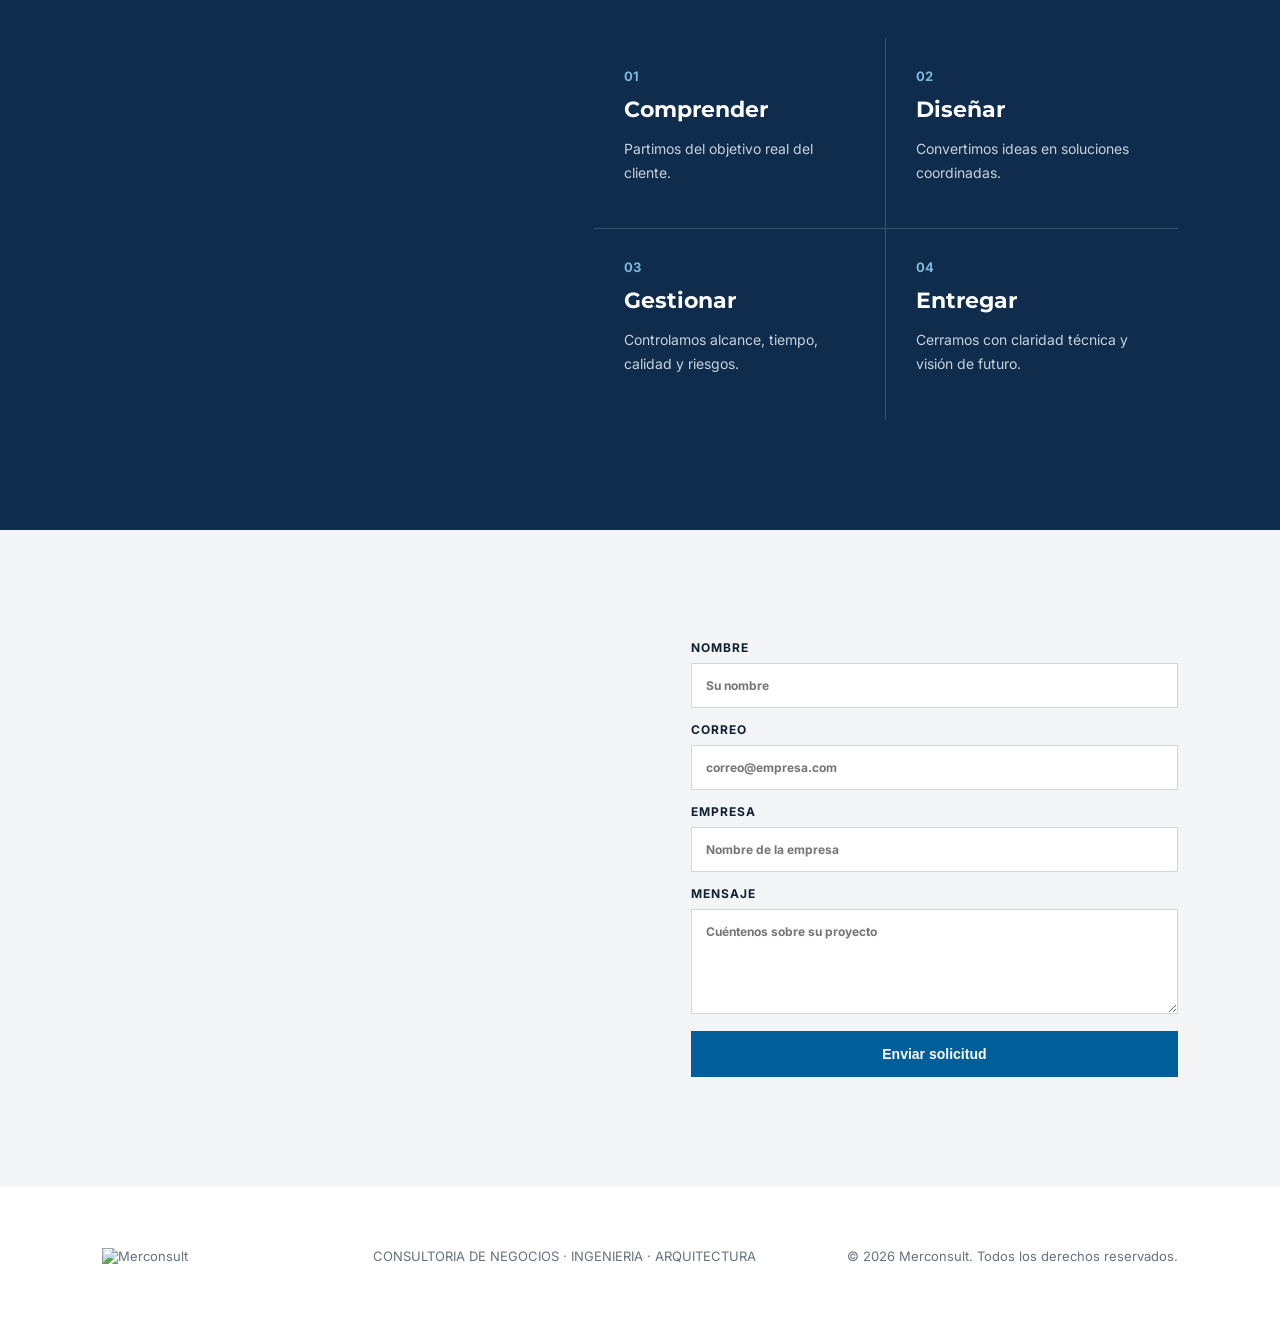
==== commit b46deb58: "Actualización del sitio Merconsult" ====
--- a/index.html
+++ b/index.html
@@ -28,7 +28,7 @@
 <div class="project-actions reveal"><a class="btn primary" href="galeria.html">Explorar galería completa</a></div>
 </section>
 <section class="quality"><div class="quality-bg"></div><div class="quality-copy reveal"><span class="eyebrow">Nuestro compromiso</span><h2>Rigurosidad técnica, innovación y confianza en cada decisión.</h2><a class="btn light" href="#contacto">Hablemos de su proyecto</a></div></section>
-<section class="section services" id="servicios"><div class="section-head reveal"><div><span class="kicker">Servicios</span><h2>Soluciones a medida</h2></div><p>Nos adaptamos a cada cliente y acompañamos el proyecto desde la idea hasta su ejecución.</p></div><div class="service-grid"><article><div class="icon">⌖</div><h3>Planificación</h3><p>Definición de alcance, viabilidad, cronograma, coordinación de actores y estrategia de ejecución.</p></article><article><div class="icon">△</div><h3>Diseño Arquitectónico</h3><p>Diseño funcional y contemporáneo, documentación técnica, modelado y coordinación multidisciplinaria.</p></article><article><div class="icon">▧</div><h3>Construcción</h3><p>Control técnico, coordinación de obra, calidad, seguimiento y enfoque en cumplimiento.</p></article><article><div class="icon">◎</div><h3>Consultoría</h3><p>Asesoría especializada para decisiones de inversión, optimización, supervisión y gestión de proyectos.</p></article></div></section>
+<section class="section services" id="servicios"><div class="section-head reveal"><div><span class="kicker">Servicios</span><h2>Soluciones a medida</h2></div><p>Nos adaptamos a cada cliente y acompañamos el proyecto desde la idea hasta su ejecución.</p></div><div class="service-grid"><article class="service-visual"><div class="service-visual-frame"><img src="img/servicios-ilustracion.png" alt="Ilustración de planificación y diseño" loading="lazy"/></div></article><article><div class="icon">⌖</div><h3>Planificación</h3><p>Definición de alcance, viabilidad, cronograma, coordinación de actores y estrategia de ejecución.</p></article><article><div class="icon">△</div><h3>Diseño Arquitectónico</h3><p>Diseño funcional y contemporáneo, documentación técnica, modelado y coordinación multidisciplinaria.</p></article><article><div class="icon">◎</div><h3>Consultoría</h3><p>Asesoría especializada para decisiones de inversión, optimización, supervisión y gestión de proyectos.</p></article></div></section>
 <section class="stats" id="valores"><div class="stats-copy reveal"><span class="kicker light-k">Cómo trabajamos</span><h2>Un enfoque integral para proyectos de alto impacto.</h2><p>Combinamos visión estratégica, disciplina técnica y tecnología para reducir incertidumbre y elevar la calidad de cada resultado.</p></div><div class="stats-grid"><div><strong>01</strong><span>Comprender</span><p>Partimos del objetivo real del cliente.</p></div><div><strong>02</strong><span>Diseñar</span><p>Convertimos ideas en soluciones coordinadas.</p></div><div><strong>03</strong><span>Gestionar</span><p>Controlamos alcance, tiempo, calidad y riesgos.</p></div><div><strong>04</strong><span>Entregar</span><p>Cerramos con claridad técnica y visión de futuro.</p></div></div></section>
 <section class="contact" id="contacto"><div class="contact-copy reveal"><span class="kicker">Contacto</span><h2>Conversemos sobre su próximo proyecto.</h2><p>Cuéntenos qué necesita desarrollar. Merconsult puede acompañarlo desde la etapa conceptual hasta la ejecución y supervisión.</p><div class="contact-note">Panamá · Atención corporativa y de proyectos</div><div class="contact-note"><a href="mailto:informacion@merconsult.net">informacion@merconsult.net</a></div></div><form class="contact-form" action="mailto:informacion@merconsult.net" method="post" enctype="text/plain"><label>Nombre<input name="nombre" placeholder="Su nombre" required=""/></label><label>Correo<input name="correo" placeholder="correo@empresa.com" required="" type="email"/></label><label>Empresa<input name="empresa" placeholder="Nombre de la empresa"/></label><label>Mensaje<textarea name="mensaje" placeholder="Cuéntenos sobre su proyecto" required="" rows="5"></textarea></label><button class="btn primary" type="submit">Enviar solicitud</button></form></section>
 </main><footer><img alt="Merconsult" src="img/logo-dark.png"/><p>CONSULTORIA DE NEGOCIOS · INGENIERIA · ARQUITECTURA</p><p>© 2026 Merconsult. Todos los derechos reservados.</p></footer><script src="js/main.js"></script>
--- a/css/styles.css
+++ b/css/styles.css
@@ -1,4 +1,4 @@
-:root{--blue:#005e9b;--navy:#0f2c4c;--light:#e7e8ea;--mid:#b9bcc0;--white:#fff;--ink:#122033}*{box-sizing:border-box}html{scroll-behavior:smooth}body{margin:0;font-family:Inter,Arial,sans-serif;color:var(--ink);background:#fff}h1,h2,h3{font-family:Montserrat,Arial,sans-serif;margin:0}p{line-height:1.7}.nav{position:fixed;z-index:50;top:0;left:0;right:0;height:84px;display:flex;align-items:center;justify-content:space-between;padding:0 5vw;transition:.3s}.nav.scrolled{background:rgba(255,255,255,.96);box-shadow:0 8px 30px rgba(0,0,0,.08);height:72px}.brand{display:flex;align-items:center}.brand img{height:66px;width:auto;display:block}.brand .logo-dark{display:none}.nav.scrolled .brand .logo-light{display:none}.nav.scrolled .brand .logo-dark{display:block}.links{display:flex;gap:28px;align-items:center}.links a{color:#fff;text-decoration:none;font-size:14px;font-weight:600;text-shadow:0 2px 10px rgba(0,0,0,.35)}.nav.scrolled .links a{color:var(--navy);text-shadow:none}.nav-cta{border:1px solid rgba(255,255,255,.5);padding:10px 16px}.nav.scrolled .nav-cta{border-color:var(--blue)}.menu{display:none;background:none;border:0;color:white;font-size:26px}.hero{min-height:100vh;position:relative;display:flex;align-items:center;overflow:hidden;background:#0f2c4c}.hero video{position:absolute;width:100%;height:100%;object-fit:cover;inset:0}.hero-shade{position:absolute;inset:0;background:linear-gradient(90deg,rgba(7,24,43,.95) 0%,rgba(8,27,48,.78) 38%,rgba(8,27,48,.52) 68%,rgba(8,27,48,.34) 100%)}.hero-grid{position:absolute;inset:0;background-image:linear-gradient(rgba(255,255,255,.04) 1px,transparent 1px),linear-gradient(90deg,rgba(255,255,255,.04) 1px,transparent 1px);background-size:80px 80px}.hero-content{position:relative;z-index:2;color:white;max-width:760px;margin-left:8vw;padding-top:74px;padding-bottom:40px;text-shadow:0 3px 18px rgba(0,0,0,.42)}.eyebrow,.kicker{text-transform:uppercase;letter-spacing:.22em;font-size:12px;font-weight:700}.hero-tagline{display:inline-block;margin:16px 0 6px;padding:10px 14px;border:1px solid rgba(255,255,255,.28);background:rgba(255,255,255,.08);backdrop-filter:blur(6px);font-weight:700;font-size:15px;letter-spacing:.02em;color:#fff;border-radius:2px}.hero h1{font-size:clamp(40px,5.2vw,74px);line-height:.98;max-width:760px;margin:14px 0 18px}.hero p{font-size:18px;max-width:620px;color:rgba(255,255,255,.96);text-shadow:0 2px 12px rgba(0,0,0,.5)}.hero-actions{display:flex;gap:14px;margin-top:24px;flex-wrap:wrap}.btn{display:inline-block;text-decoration:none;border:0;cursor:pointer;padding:15px 22px;font-weight:700;font-size:14px}.primary{background:var(--blue);color:white}.ghost{border:1px solid rgba(255,255,255,.5);color:white}.light{background:white;color:var(--navy)}.scroll{position:absolute;right:5vw;bottom:28px;color:white;z-index:3;font-size:12px;letter-spacing:.1em}.section{padding:110px 8vw}.two{display:grid;grid-template-columns:1.2fr .8fr;gap:8vw;align-items:start}.kicker{color:var(--blue);margin-bottom:25px}.section h2,.visual-copy h2,.quality h2,.stats h2,.contact h2{font-size:clamp(34px,4vw,58px);line-height:1.05}.lead{font-size:20px;color:#4c5a67}.statement{background:var(--navy);color:white;padding:50px}.statement p{font-size:24px;line-height:1.45}.statement small{color:#94b8d2}.pill-row{display:flex;gap:10px;flex-wrap:wrap;margin-top:30px}.pill-row span{padding:10px 14px;border:1px solid #d6dde4;font-size:13px}.visual-split{display:grid;grid-template-columns:1.1fr .9fr;min-height:720px;background:#f5f7f9}.visual-img{background:url('https://www.trajektoire.be/metiers/images/bim-manager-gestionnaire-bim-building-information.png') center/cover no-repeat;min-height:600px}.visual-copy{padding:90px 8vw 70px 6vw;align-self:center}.dark{color:var(--blue)}.cap-grid{display:grid;grid-template-columns:1fr 1fr;margin-top:40px;border-top:1px solid #ccd5dc}.cap-grid div{padding:20px 0;border-bottom:1px solid #ccd5dc}.cap-grid b{color:var(--blue);margin-right:12px}.section-head{display:flex;justify-content:space-between;gap:60px;align-items:end;margin-bottom:45px}.section-head p{max-width:480px;color:#64717d}.project-grid{display:grid;grid-template-columns:repeat(3,1fr);grid-auto-rows:320px;gap:14px}.card{position:relative;background-image:linear-gradient(180deg,transparent 25%,rgba(8,27,48,.85)),var(--bg);background-size:cover;background-position:center;display:flex;flex-direction:column;justify-content:flex-end;padding:28px;color:white;overflow:hidden;transition:.35s}.card:hover{transform:translateY(-5px);background-size:108%}.card.large{grid-row:span 2}.card.wide{grid-column:span 2}.card span{font-size:12px;text-transform:uppercase;letter-spacing:.15em}.card h3{font-size:25px;margin-top:7px}.quality{min-height:600px;position:relative;display:flex;align-items:center;color:white;padding:8vw;overflow:hidden}.quality-bg{position:absolute;inset:0;background:linear-gradient(90deg,rgba(15,44,76,.9),rgba(15,44,76,.35)),url('https://images.unsplash.com/photo-1504307651254-35680f356dfd?auto=format&fit=crop&w=1920&q=80') center/cover}.quality-copy{position:relative;max-width:850px}.quality h2{margin:18px 0 30px}.service-grid{display:grid;grid-template-columns:repeat(4,1fr);gap:18px}.service-grid article{padding:35px 30px;border:1px solid #dbe2e8;transition:.3s}.service-grid article:hover{background:var(--navy);color:white;transform:translateY(-6px)}.icon{font-size:34px;color:var(--blue);margin-bottom:45px}.service-grid h3{font-size:21px}.service-grid p{font-size:14px}.stats{padding:110px 8vw;background:var(--navy);color:white;display:grid;grid-template-columns:.8fr 1.2fr;gap:8vw}.light-k{color:#8fc4e7}.stats-grid{display:grid;grid-template-columns:1fr 1fr;gap:1px;background:rgba(255,255,255,.18)}.stats-grid div{background:var(--navy);padding:30px}.stats-grid strong{display:block;color:#7db7dc;font-size:13px}.stats-grid span{font-family:Montserrat;font-weight:700;font-size:22px;display:block;margin:12px 0}.stats-grid p{color:#c7d2dd;font-size:14px}.contact{padding:110px 8vw;display:grid;grid-template-columns:1fr 1fr;gap:8vw;background:#f3f5f6}.contact-copy p{max-width:560px}.contact-note{margin-top:35px;color:var(--blue);font-weight:700}.contact-note a{color:var(--navy);font-size:18px;font-weight:700;text-decoration:none;transition:color .2s ease}.contact-note a:visited{color:var(--navy)}.contact-note a:hover{color:#f28c28}.contact-note a:active,.contact-note a:focus{color:var(--navy)}.contact-form{display:grid;gap:14px}.contact-form label{font-size:12px;font-weight:700;text-transform:uppercase;letter-spacing:.08em}.contact-form input,.contact-form textarea{width:100%;margin-top:8px;border:1px solid #cfd6dc;background:white;padding:14px;font:inherit}footer{padding:45px 8vw;display:flex;align-items:center;gap:30px;justify-content:space-between;background:#fff;font-size:13px;color:#65727f}footer img{width:180px}.reveal{opacity:0;transform:translateY(24px);transition:opacity .7s,transform .7s}.reveal.visible{opacity:1;transform:none}@media(max-width:900px){.links{display:none;position:absolute;top:72px;right:4vw;left:4vw;background:white;padding:20px;flex-direction:column;align-items:flex-start}.links.open{display:flex}.links a{color:var(--navy)!important}.menu{display:block}.nav.scrolled .menu{color:var(--navy)}.hero-content{margin:0 6vw;max-width:100%}.two,.visual-split,.stats,.contact{grid-template-columns:1fr}.visual-img{min-height:420px}.project-grid{grid-template-columns:1fr;grid-auto-rows:280px}.card.large,.card.wide{grid-row:auto;grid-column:auto}.service-grid{grid-template-columns:1fr 1fr}.section-head{align-items:start;flex-direction:column}.brand img{height:52px}.nav{padding:0 5vw}.hero h1{font-size:48px}}@media(max-width:560px){.section{padding:80px 6vw}.service-grid{grid-template-columns:1fr}.stats-grid{grid-template-columns:1fr}.hero-actions{flex-direction:column;align-items:flex-start}.hero h1{font-size:42px}.hero p{font-size:17px}.contact,.stats{padding:80px 6vw}footer{flex-direction:column;align-items:flex-start}.cap-grid{grid-template-columns:1fr}}
+:root{--blue:#005e9b;--navy:#0f2c4c;--light:#e7e8ea;--mid:#b9bcc0;--white:#fff;--ink:#122033}*{box-sizing:border-box}html{scroll-behavior:smooth}body{margin:0;font-family:Inter,Arial,sans-serif;color:var(--ink);background:#fff}h1,h2,h3{font-family:Montserrat,Arial,sans-serif;margin:0}p{line-height:1.7}.nav{position:fixed;z-index:50;top:0;left:0;right:0;height:84px;display:flex;align-items:center;justify-content:space-between;padding:0 5vw;transition:.3s}.nav.scrolled{background:rgba(255,255,255,.96);box-shadow:0 8px 30px rgba(0,0,0,.08);height:72px}.brand{display:flex;align-items:center}.brand img{height:66px;width:auto;display:block}.brand .logo-dark{display:none}.nav.scrolled .brand .logo-light{display:none}.nav.scrolled .brand .logo-dark{display:block}.links{display:flex;gap:28px;align-items:center}.links a{color:#fff;text-decoration:none;font-size:14px;font-weight:600;text-shadow:0 2px 10px rgba(0,0,0,.35)}.nav.scrolled .links a{color:var(--navy);text-shadow:none}.nav-cta{border:1px solid rgba(255,255,255,.5);padding:10px 16px}.nav.scrolled .nav-cta{border-color:var(--blue)}.menu{display:none;background:none;border:0;color:white;font-size:26px}.hero{min-height:100vh;position:relative;display:flex;align-items:center;overflow:hidden;background:#0f2c4c}.hero video{position:absolute;width:100%;height:100%;object-fit:cover;inset:0}.hero-shade{position:absolute;inset:0;background:linear-gradient(90deg,rgba(7,24,43,.95) 0%,rgba(8,27,48,.78) 38%,rgba(8,27,48,.52) 68%,rgba(8,27,48,.34) 100%)}.hero-grid{position:absolute;inset:0;background-image:linear-gradient(rgba(255,255,255,.04) 1px,transparent 1px),linear-gradient(90deg,rgba(255,255,255,.04) 1px,transparent 1px);background-size:80px 80px}.hero-content{position:relative;z-index:2;color:white;max-width:760px;margin-left:8vw;padding-top:74px;padding-bottom:40px;text-shadow:0 3px 18px rgba(0,0,0,.42)}.eyebrow,.kicker{text-transform:uppercase;letter-spacing:.22em;font-size:12px;font-weight:700}.hero-tagline{display:inline-block;margin:16px 0 6px;padding:10px 14px;border:1px solid rgba(255,255,255,.28);background:rgba(255,255,255,.08);backdrop-filter:blur(6px);font-weight:700;font-size:15px;letter-spacing:.02em;color:#fff;border-radius:2px}.hero h1{font-size:clamp(40px,5.2vw,74px);line-height:.98;max-width:760px;margin:14px 0 18px}.hero p{font-size:18px;max-width:620px;color:rgba(255,255,255,.96);text-shadow:0 2px 12px rgba(0,0,0,.5)}.hero-actions{display:flex;gap:14px;margin-top:24px;flex-wrap:wrap}.btn{display:inline-block;text-decoration:none;border:0;cursor:pointer;padding:15px 22px;font-weight:700;font-size:14px}.primary{background:var(--blue);color:white}.ghost{border:1px solid rgba(255,255,255,.5);color:white}.light{background:white;color:var(--navy)}.scroll{position:absolute;right:5vw;bottom:28px;color:white;z-index:3;font-size:12px;letter-spacing:.1em}.section{padding:110px 8vw}.two{display:grid;grid-template-columns:1.2fr .8fr;gap:8vw;align-items:start}.kicker{color:var(--blue);margin-bottom:25px}.section h2,.visual-copy h2,.quality h2,.stats h2,.contact h2{font-size:clamp(34px,4vw,58px);line-height:1.05}.lead{font-size:20px;color:#4c5a67}.statement{background:var(--navy);color:white;padding:50px}.statement p{font-size:24px;line-height:1.45}.statement small{color:#94b8d2}.pill-row{display:flex;gap:10px;flex-wrap:wrap;margin-top:30px}.pill-row span{padding:10px 14px;border:1px solid #d6dde4;font-size:13px}.visual-split{display:grid;grid-template-columns:1.1fr .9fr;min-height:720px;background:#f5f7f9}.visual-img{background:url('https://www.trajektoire.be/metiers/images/bim-manager-gestionnaire-bim-building-information.png') center/cover no-repeat;min-height:600px}.visual-copy{padding:90px 8vw 70px 6vw;align-self:center}.dark{color:var(--blue)}.cap-grid{display:grid;grid-template-columns:1fr 1fr;margin-top:40px;border-top:1px solid #ccd5dc}.cap-grid div{padding:20px 0;border-bottom:1px solid #ccd5dc}.cap-grid b{color:var(--blue);margin-right:12px}.section-head{display:flex;justify-content:space-between;gap:60px;align-items:end;margin-bottom:45px}.section-head p{max-width:480px;color:#64717d}.project-grid{display:grid;grid-template-columns:repeat(3,1fr);grid-auto-rows:320px;gap:14px}.card{position:relative;background-image:linear-gradient(180deg,transparent 25%,rgba(8,27,48,.85)),var(--bg);background-size:cover;background-position:center;display:flex;flex-direction:column;justify-content:flex-end;padding:28px;color:white;overflow:hidden;transition:.35s}.card:hover{transform:translateY(-5px);background-size:108%}.card.large{grid-row:span 2}.card.wide{grid-column:span 2}.card span{font-size:12px;text-transform:uppercase;letter-spacing:.15em}.card h3{font-size:25px;margin-top:7px}.quality{min-height:600px;position:relative;display:flex;align-items:center;color:white;padding:8vw;overflow:hidden}.quality-bg{position:absolute;inset:0;background:linear-gradient(90deg,rgba(15,44,76,.9),rgba(15,44,76,.35)),url('https://images.unsplash.com/photo-1504307651254-35680f356dfd?auto=format&fit=crop&w=1920&q=80') center/cover}.quality-copy{position:relative;max-width:850px}.quality h2{margin:18px 0 30px}.service-grid{display:grid;grid-template-columns:repeat(4,1fr);gap:18px}.service-grid article{padding:35px 30px;border:1px solid #dbe2e8;transition:.3s;background:#fff}.service-grid article:hover{background:var(--navy);color:white;transform:translateY(-6px)}.service-grid article.service-visual{display:flex;align-items:center;justify-content:center;padding:24px;background:#f7f8fa}.service-grid article.service-visual:hover{background:#f7f8fa;color:inherit;transform:none}.service-visual-frame{width:100%;aspect-ratio:1 / 1;overflow:hidden;border-radius:18px;box-shadow:0 12px 30px rgba(15,44,76,.12)}.service-visual-frame img{width:100%;height:100%;display:block;object-fit:cover}.icon{font-size:34px;color:var(--blue);margin-bottom:45px}.service-grid h3{font-size:21px}.service-grid p{font-size:14px}.stats{padding:110px 8vw;background:var(--navy);color:white;display:grid;grid-template-columns:.8fr 1.2fr;gap:8vw}.light-k{color:#8fc4e7}.stats-grid{display:grid;grid-template-columns:1fr 1fr;gap:1px;background:rgba(255,255,255,.18)}.stats-grid div{background:var(--navy);padding:30px}.stats-grid strong{display:block;color:#7db7dc;font-size:13px}.stats-grid span{font-family:Montserrat;font-weight:700;font-size:22px;display:block;margin:12px 0}.stats-grid p{color:#c7d2dd;font-size:14px}.contact{padding:110px 8vw;display:grid;grid-template-columns:1fr 1fr;gap:8vw;background:#f3f5f6}.contact-copy p{max-width:560px}.contact-note{margin-top:35px;color:var(--blue);font-weight:700}.contact-note a{color:var(--navy);font-size:18px;font-weight:700;text-decoration:none;transition:color .2s ease}.contact-note a:visited{color:var(--navy)}.contact-note a:hover{color:#f28c28}.contact-note a:active,.contact-note a:focus{color:var(--navy)}.contact-form{display:grid;gap:14px}.contact-form label{font-size:12px;font-weight:700;text-transform:uppercase;letter-spacing:.08em}.contact-form input,.contact-form textarea{width:100%;margin-top:8px;border:1px solid #cfd6dc;background:white;padding:14px;font:inherit}footer{padding:45px 8vw;display:flex;align-items:center;gap:30px;justify-content:space-between;background:#fff;font-size:13px;color:#65727f}footer img{width:180px}.reveal{opacity:0;transform:translateY(24px);transition:opacity .7s,transform .7s}.reveal.visible{opacity:1;transform:none}@media(max-width:900px){.links{display:none;position:absolute;top:72px;right:4vw;left:4vw;background:white;padding:20px;flex-direction:column;align-items:flex-start}.links.open{display:flex}.links a{color:var(--navy)!important}.menu{display:block}.nav.scrolled .menu{color:var(--navy)}.hero-content{margin:0 6vw;max-width:100%}.two,.visual-split,.stats,.contact{grid-template-columns:1fr}.visual-img{min-height:420px}.project-grid{grid-template-columns:1fr;grid-auto-rows:280px}.card.large,.card.wide{grid-row:auto;grid-column:auto}.service-grid{grid-template-columns:1fr 1fr}.section-head{align-items:start;flex-direction:column}.brand img{height:52px}.nav{padding:0 5vw}.hero h1{font-size:48px}}@media(max-width:560px){.section{padding:80px 6vw}.service-grid{grid-template-columns:1fr}.stats-grid{grid-template-columns:1fr}.hero-actions{flex-direction:column;align-items:flex-start}.hero h1{font-size:42px}.hero p{font-size:17px}.contact,.stats{padding:80px 6vw}footer{flex-direction:column;align-items:flex-start}.cap-grid{grid-template-columns:1fr}}
 
 .project-reform{background:#f5f7f9}
 .project-reform .section-head{align-items:flex-end}
@@ -237,3 +237,8 @@
 .project-gallery > .project-gallery-group:first-of-type{margin-top:18px}
 .gallery-projects-section .section-head{margin-bottom:20px}
 .gallery-projects-section > .project-gallery-group:first-of-type{margin-top:18px}
+
+.stats-copy{display:flex;flex-direction:column;justify-content:center}
+.stats-illustration{margin-top:28px;border-radius:26px;overflow:hidden;box-shadow:0 18px 42px rgba(0,0,0,.22);border:1px solid rgba(255,255,255,.10);max-width:560px}
+.stats-illustration img{display:block;width:100%;height:auto;max-width:100%;object-fit:contain}
+@media(max-width:900px){.stats-illustration{max-width:720px;margin-top:24px}}
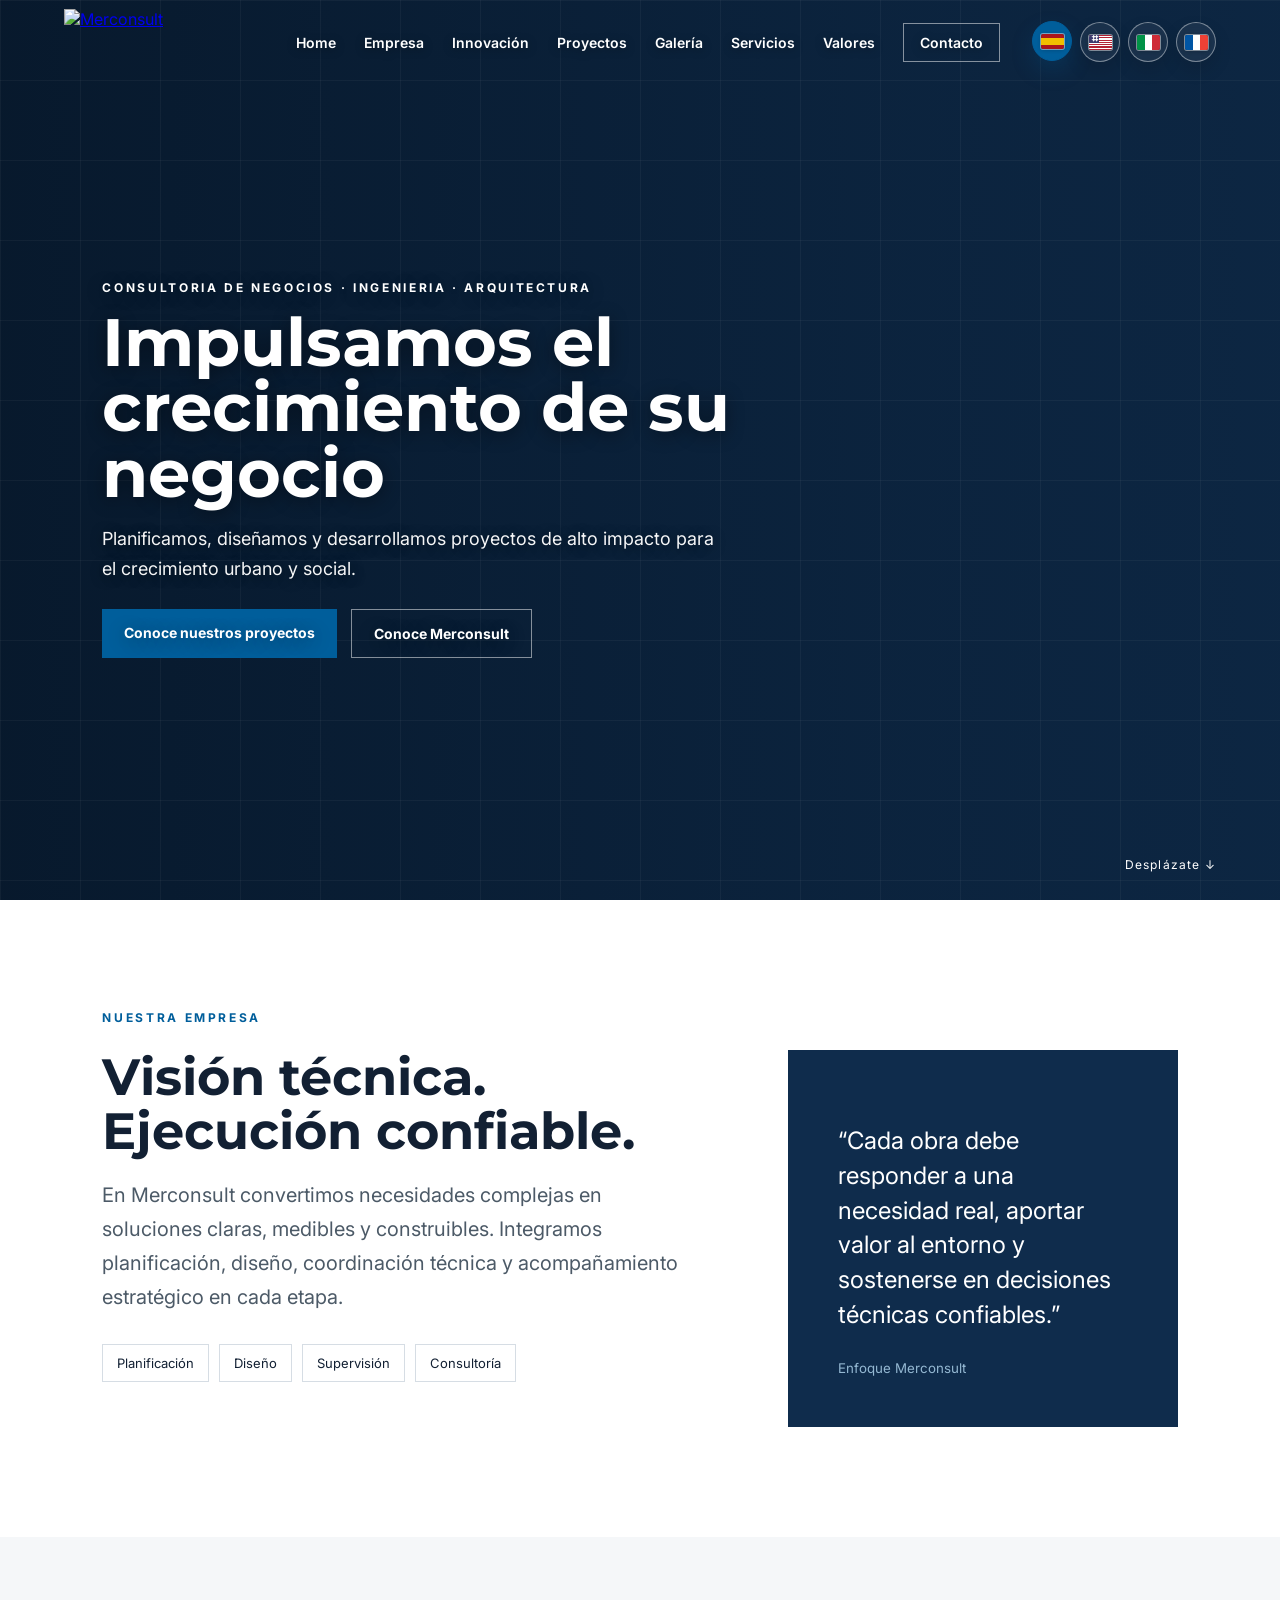
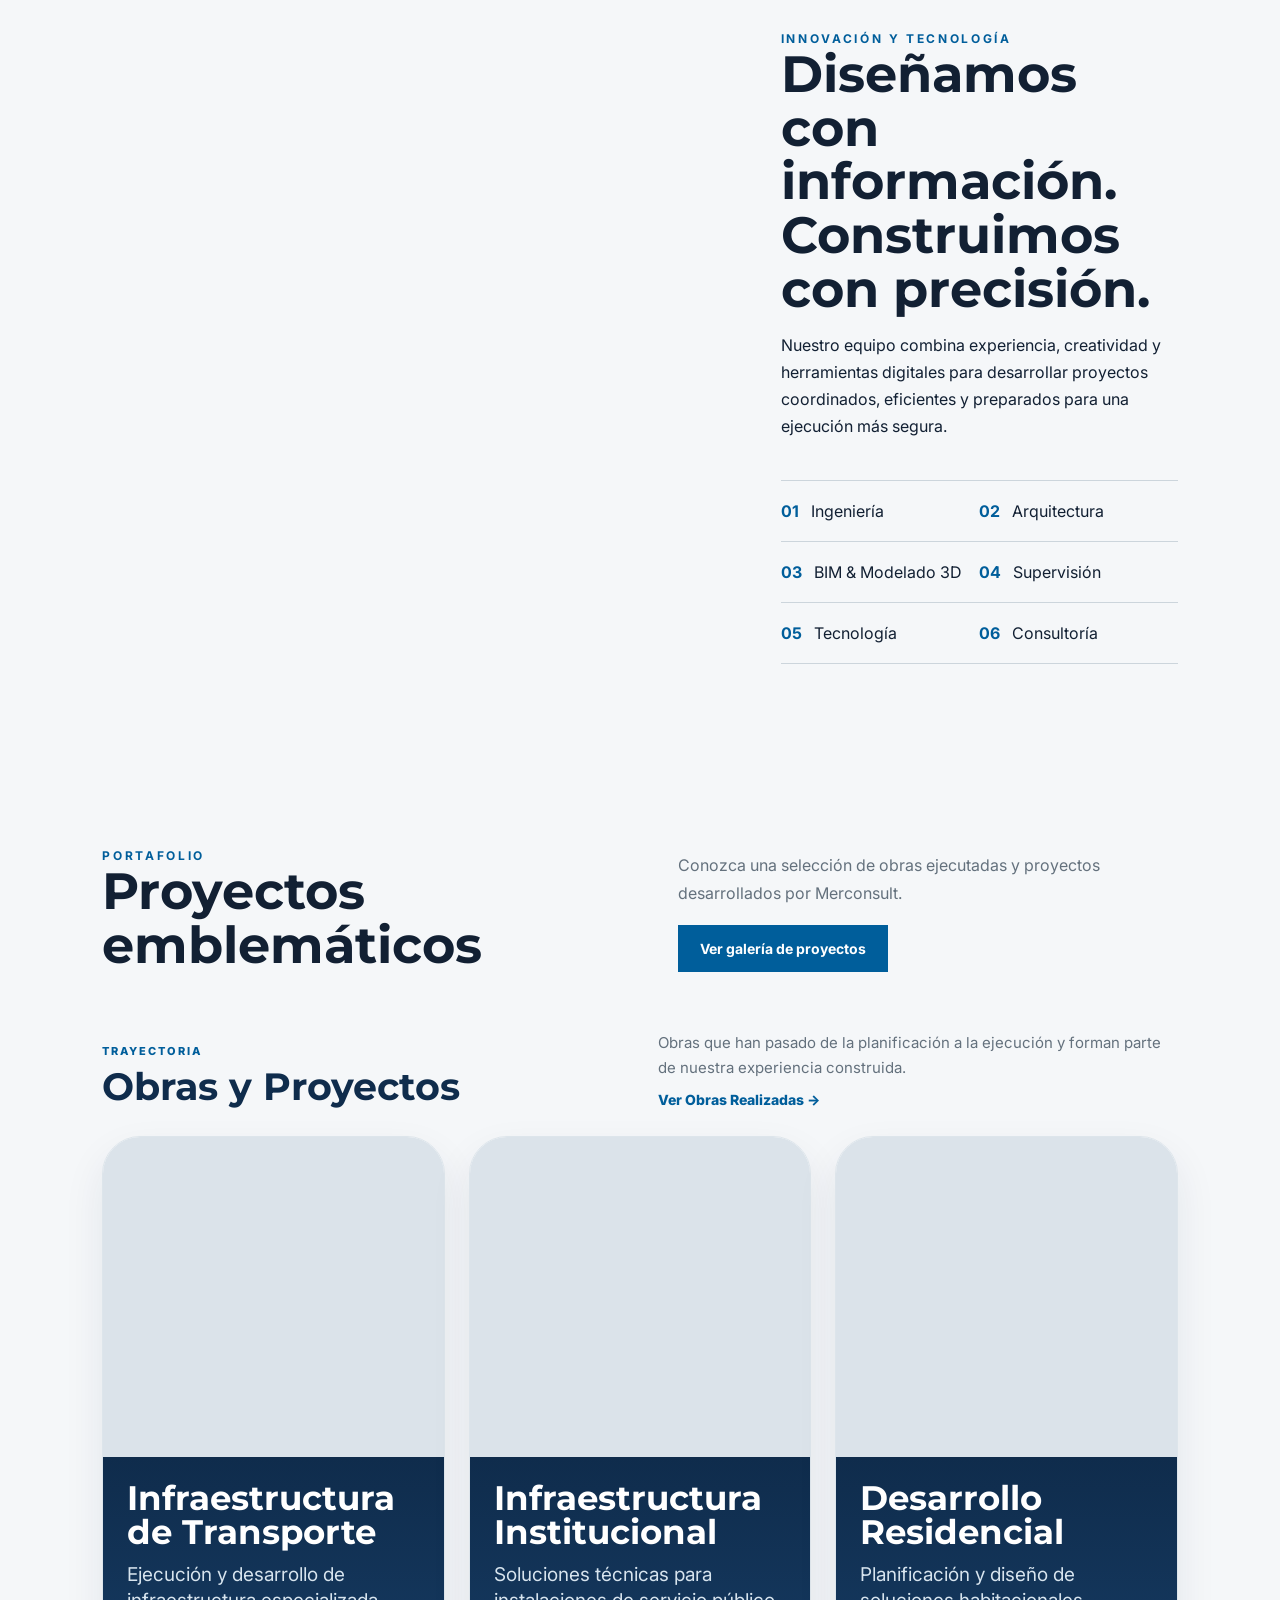
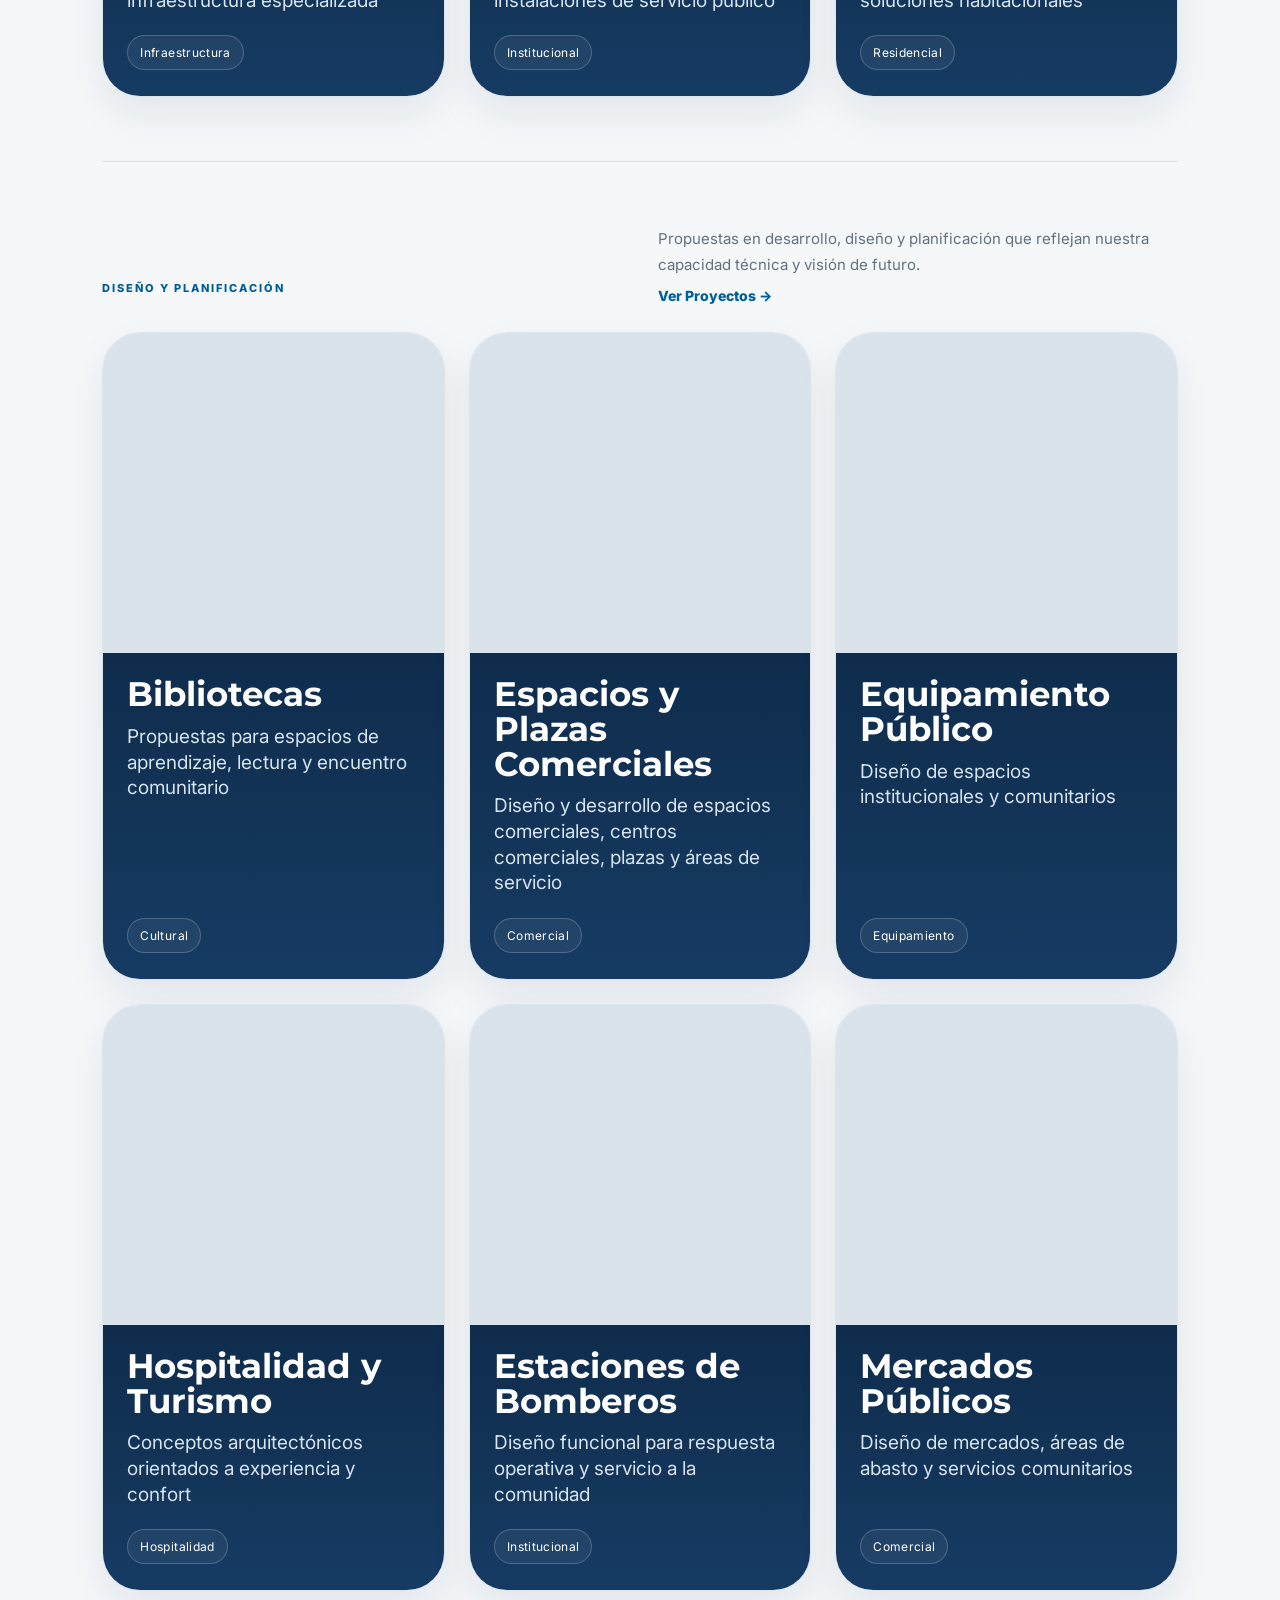
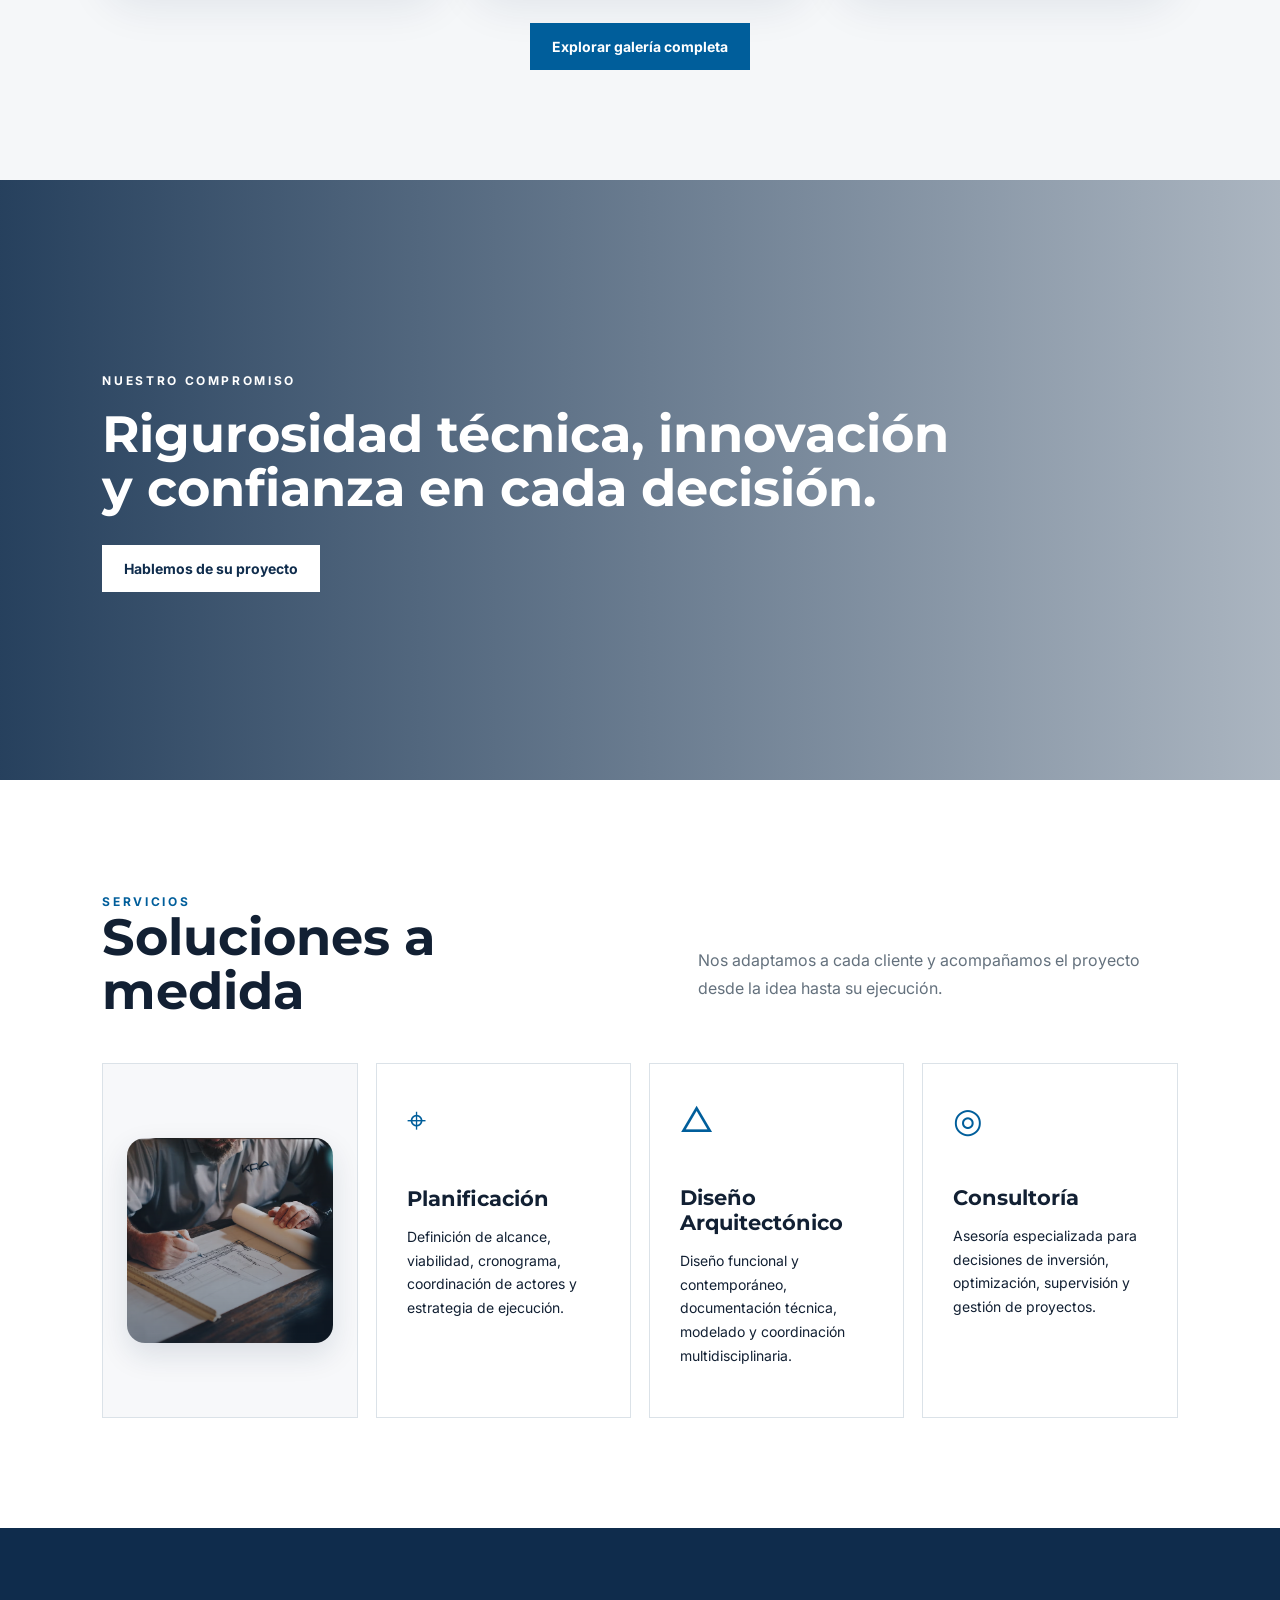
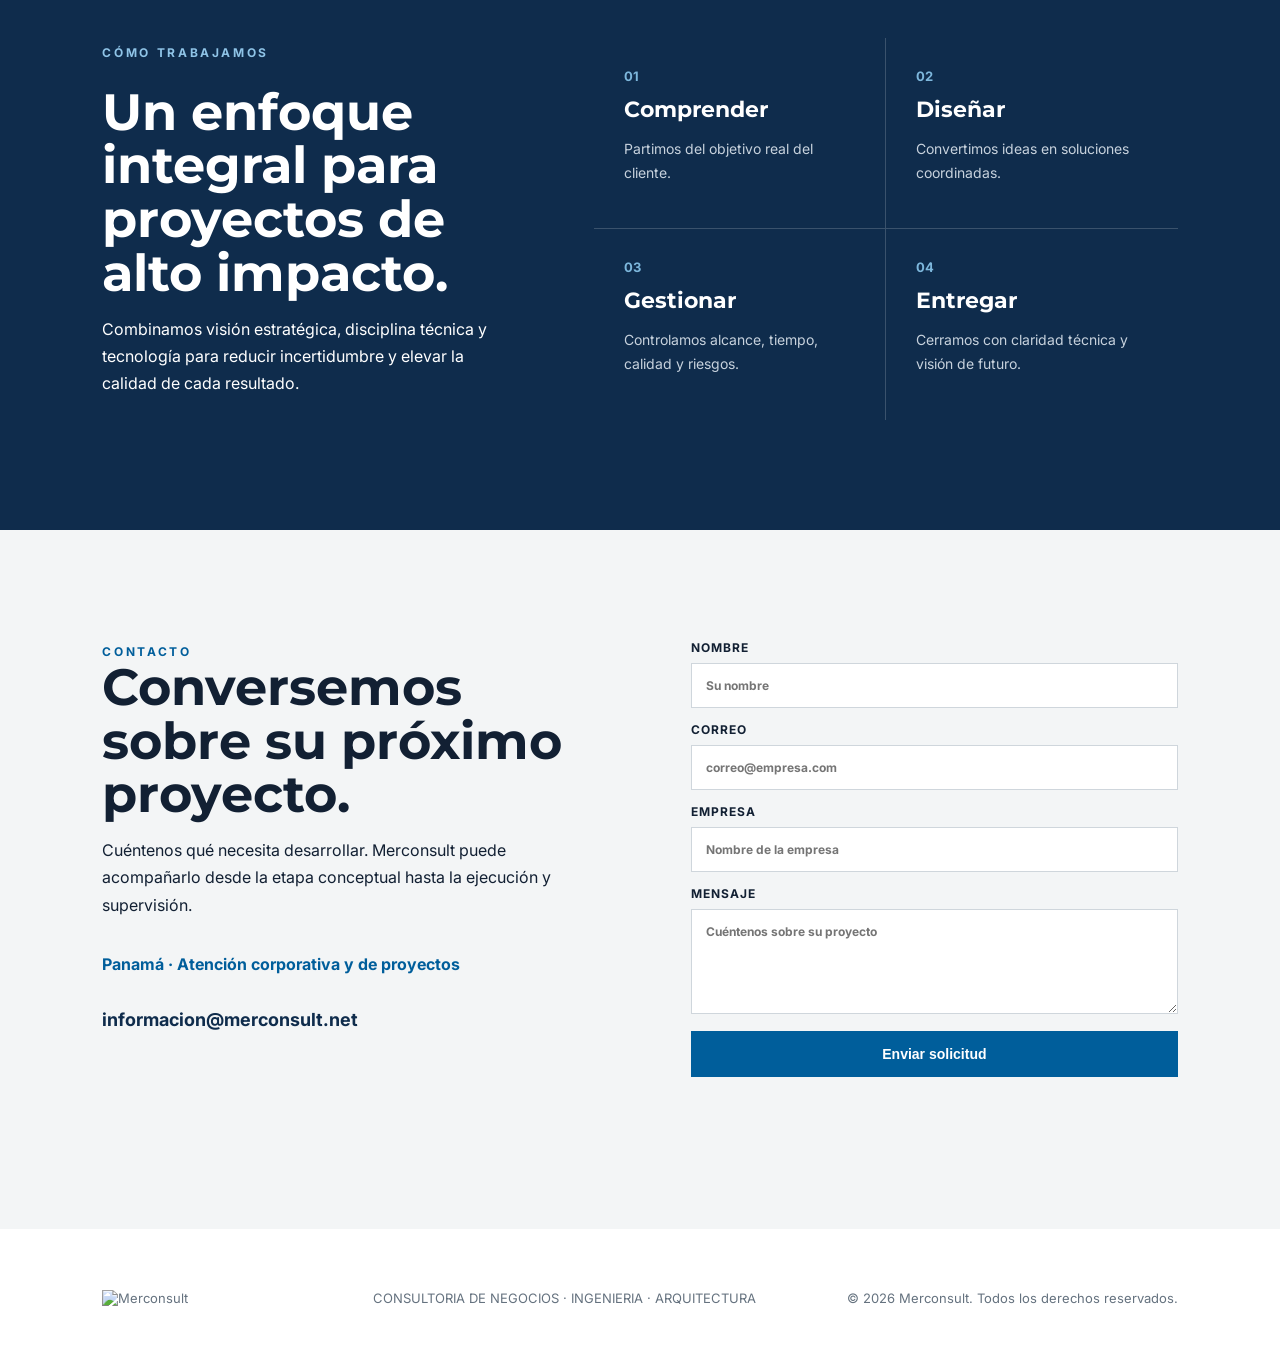
==== commit d41cf92b: "Últimas actualizaciones de Merconsult" ====
--- a/index.html
+++ b/index.html
@@ -30,6 +30,6 @@
 <section class="quality"><div class="quality-bg"></div><div class="quality-copy reveal"><span class="eyebrow">Nuestro compromiso</span><h2>Rigurosidad técnica, innovación y confianza en cada decisión.</h2><a class="btn light" href="#contacto">Hablemos de su proyecto</a></div></section>
 <section class="section services" id="servicios"><div class="section-head reveal"><div><span class="kicker">Servicios</span><h2>Soluciones a medida</h2></div><p>Nos adaptamos a cada cliente y acompañamos el proyecto desde la idea hasta su ejecución.</p></div><div class="service-grid"><article class="service-visual"><div class="service-visual-frame"><img src="img/servicios-ilustracion.png" alt="Ilustración de planificación y diseño" loading="lazy"/></div></article><article><div class="icon">⌖</div><h3>Planificación</h3><p>Definición de alcance, viabilidad, cronograma, coordinación de actores y estrategia de ejecución.</p></article><article><div class="icon">△</div><h3>Diseño Arquitectónico</h3><p>Diseño funcional y contemporáneo, documentación técnica, modelado y coordinación multidisciplinaria.</p></article><article><div class="icon">◎</div><h3>Consultoría</h3><p>Asesoría especializada para decisiones de inversión, optimización, supervisión y gestión de proyectos.</p></article></div></section>
 <section class="stats" id="valores"><div class="stats-copy reveal"><span class="kicker light-k">Cómo trabajamos</span><h2>Un enfoque integral para proyectos de alto impacto.</h2><p>Combinamos visión estratégica, disciplina técnica y tecnología para reducir incertidumbre y elevar la calidad de cada resultado.</p></div><div class="stats-grid"><div><strong>01</strong><span>Comprender</span><p>Partimos del objetivo real del cliente.</p></div><div><strong>02</strong><span>Diseñar</span><p>Convertimos ideas en soluciones coordinadas.</p></div><div><strong>03</strong><span>Gestionar</span><p>Controlamos alcance, tiempo, calidad y riesgos.</p></div><div><strong>04</strong><span>Entregar</span><p>Cerramos con claridad técnica y visión de futuro.</p></div></div></section>
-<section class="contact" id="contacto"><div class="contact-copy reveal"><span class="kicker">Contacto</span><h2>Conversemos sobre su próximo proyecto.</h2><p>Cuéntenos qué necesita desarrollar. Merconsult puede acompañarlo desde la etapa conceptual hasta la ejecución y supervisión.</p><div class="contact-note">Panamá · Atención corporativa y de proyectos</div><div class="contact-note"><a href="mailto:informacion@merconsult.net">informacion@merconsult.net</a></div></div><form class="contact-form" action="mailto:informacion@merconsult.net" method="post" enctype="text/plain"><label>Nombre<input name="nombre" placeholder="Su nombre" required=""/></label><label>Correo<input name="correo" placeholder="correo@empresa.com" required="" type="email"/></label><label>Empresa<input name="empresa" placeholder="Nombre de la empresa"/></label><label>Mensaje<textarea name="mensaje" placeholder="Cuéntenos sobre su proyecto" required="" rows="5"></textarea></label><button class="btn primary" type="submit">Enviar solicitud</button></form></section>
+<section class="contact" id="contacto"><div class="contact-copy reveal"><span class="kicker">Contacto</span><h2>Conversemos sobre su próximo proyecto.</h2><p>Cuéntenos qué necesita desarrollar. Merconsult puede acompañarlo desde la etapa conceptual hasta la ejecución y supervisión.</p><div class="contact-note">Panamá · Atención corporativa y de proyectos</div><div class="contact-note"><a href="mailto:informacion@merconsult.net">informacion@merconsult.net</a></div></div><form class="contact-form" data-web3forms="true" data-sending="Enviando..." data-success="Mensaje enviado correctamente. Gracias por contactar a Merconsult." data-error="No se pudo enviar el mensaje. Inténtelo nuevamente."><input type="hidden" name="access_key" value="f515835c-512e-490f-932e-966534d35c72"/><input type="hidden" name="subject" value="Nuevo contacto desde Merconsult.net"/><input type="hidden" name="from_name" value="Sitio Web Merconsult"/><input type="checkbox" name="botcheck" class="form-botcheck" tabindex="-1" autocomplete="off"/><label>Nombre<input name="name" placeholder="Su nombre" required="" type="text"/></label><label>Correo<input name="email" placeholder="correo@empresa.com" required="" type="email"/></label><label>Empresa<input name="company" placeholder="Nombre de la empresa" type="text"/></label><label>Mensaje<textarea name="message" placeholder="Cuéntenos sobre su proyecto" required="" rows="5"></textarea></label><button class="btn primary" type="submit">Enviar solicitud</button><p class="form-result" role="status" aria-live="polite"></p></form></section>
 </main><footer><img alt="Merconsult" src="img/logo-dark.png"/><p>CONSULTORIA DE NEGOCIOS · INGENIERIA · ARQUITECTURA</p><p>© 2026 Merconsult. Todos los derechos reservados.</p></footer><script src="js/main.js"></script>
 </body></html>
--- a/css/styles.css
+++ b/css/styles.css
@@ -242,3 +242,10 @@
 .stats-illustration{margin-top:28px;border-radius:26px;overflow:hidden;box-shadow:0 18px 42px rgba(0,0,0,.22);border:1px solid rgba(255,255,255,.10);max-width:560px}
 .stats-illustration img{display:block;width:100%;height:auto;max-width:100%;object-fit:contain}
 @media(max-width:900px){.stats-illustration{max-width:720px;margin-top:24px}}
+
+/* Formulario Web3Forms */
+.form-botcheck{position:absolute!important;left:-9999px!important;opacity:0!important;pointer-events:none!important}
+.contact-form button[disabled]{opacity:.65;cursor:wait}
+.form-result{min-height:24px;margin:4px 0 0;font-size:14px;font-weight:700}
+.form-result.success{color:#16734b}
+.form-result.error{color:#b42318}
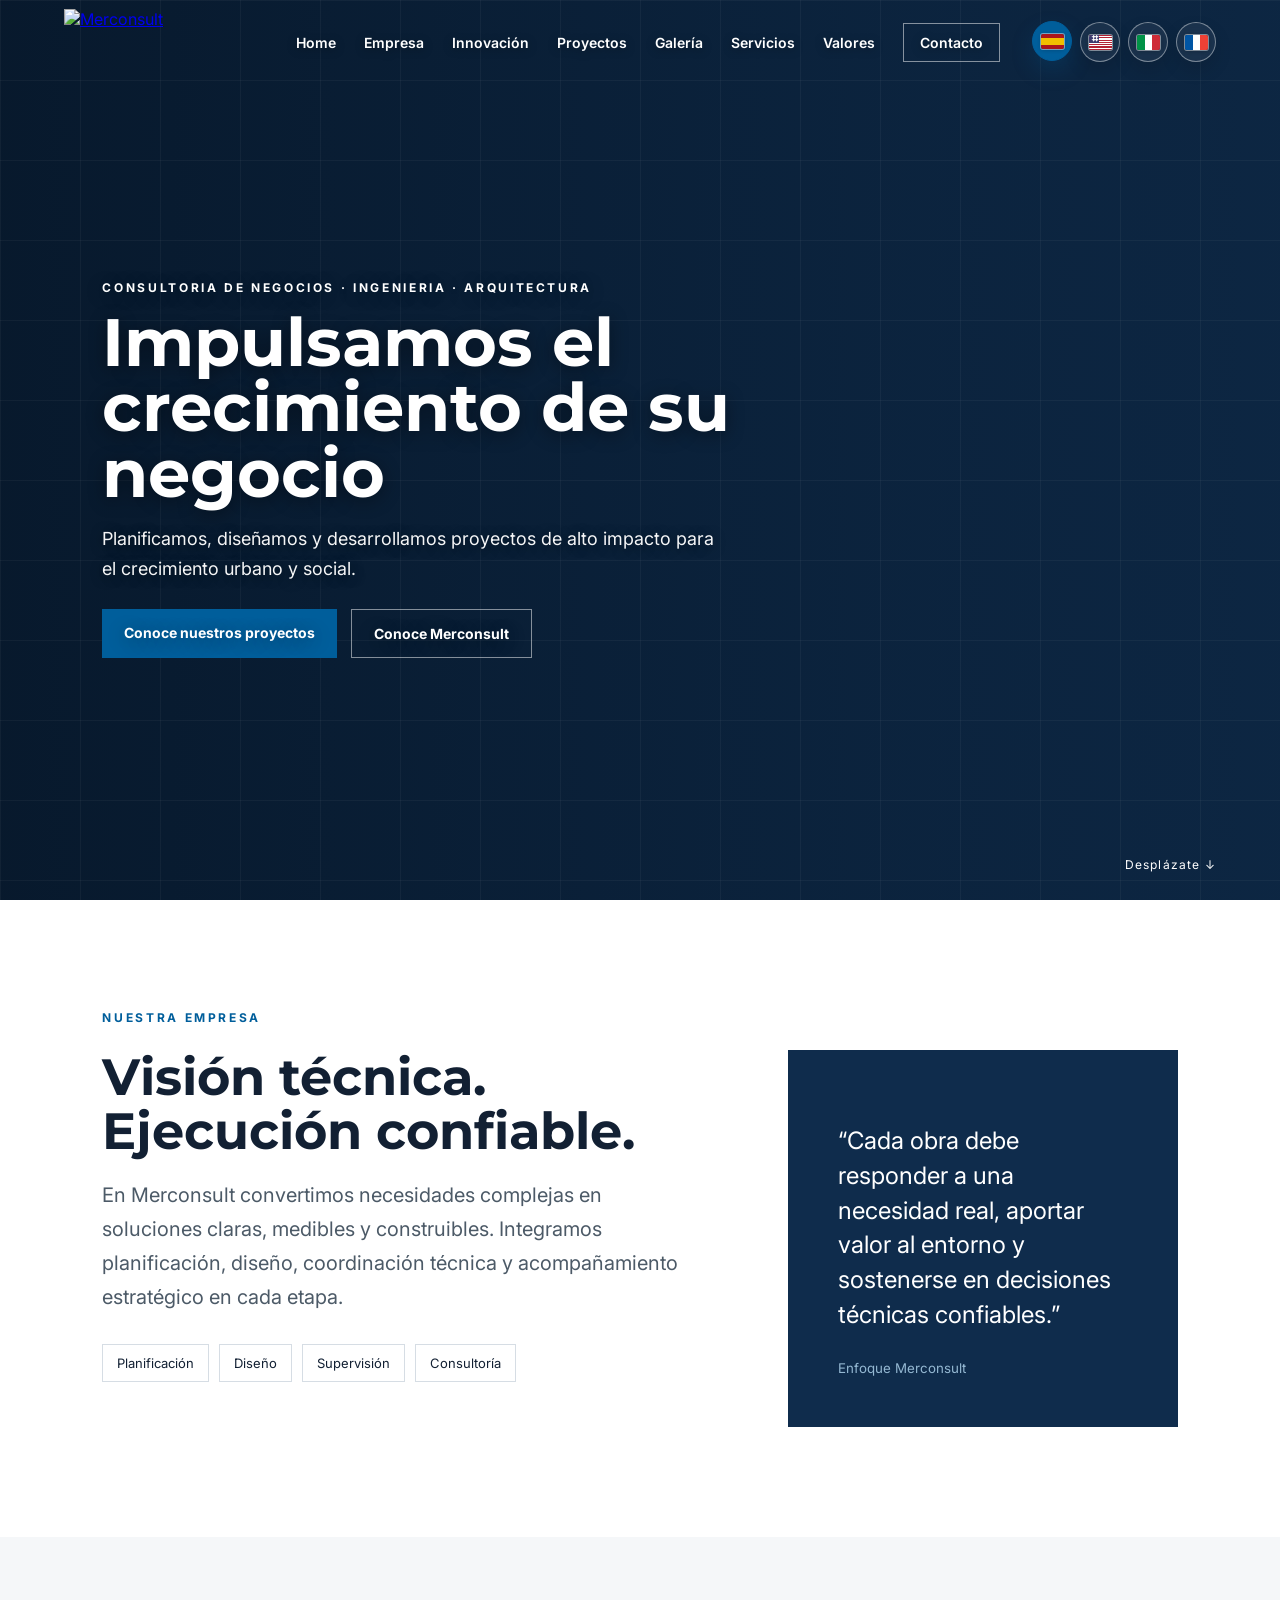
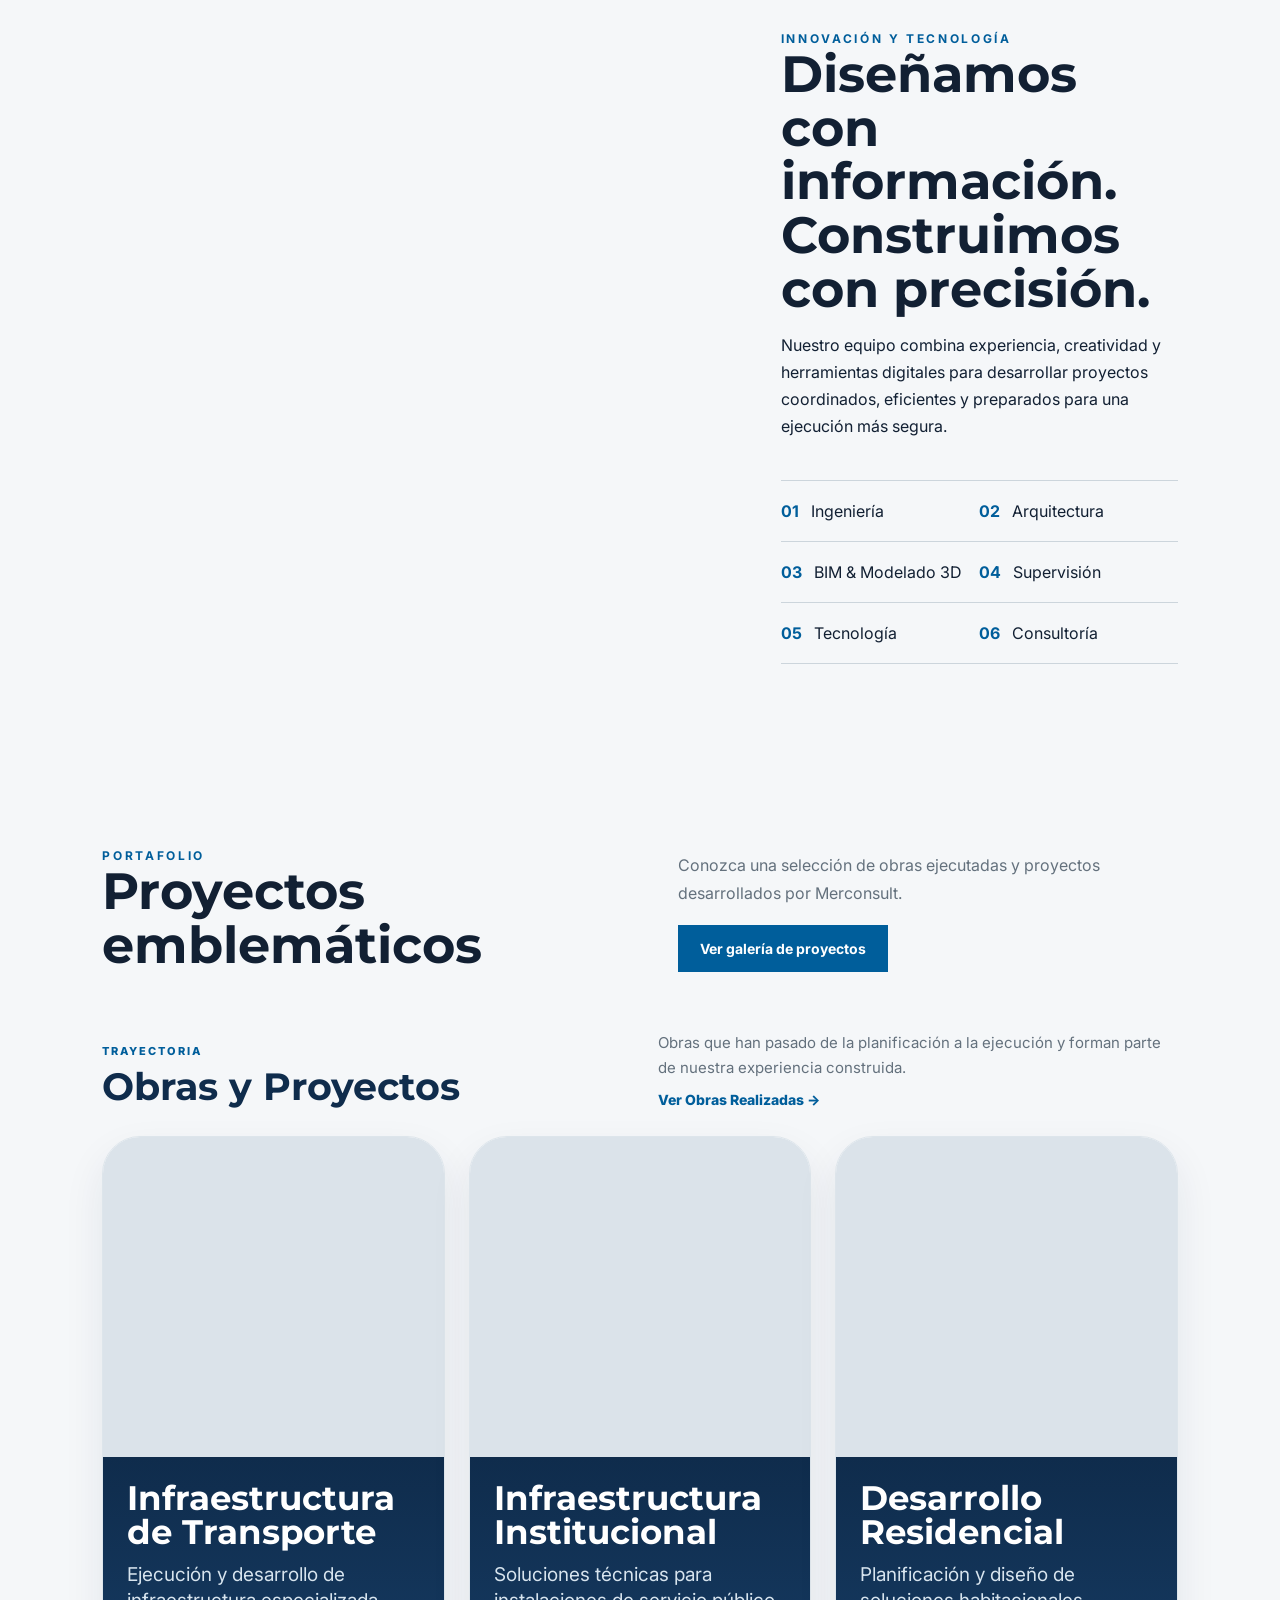
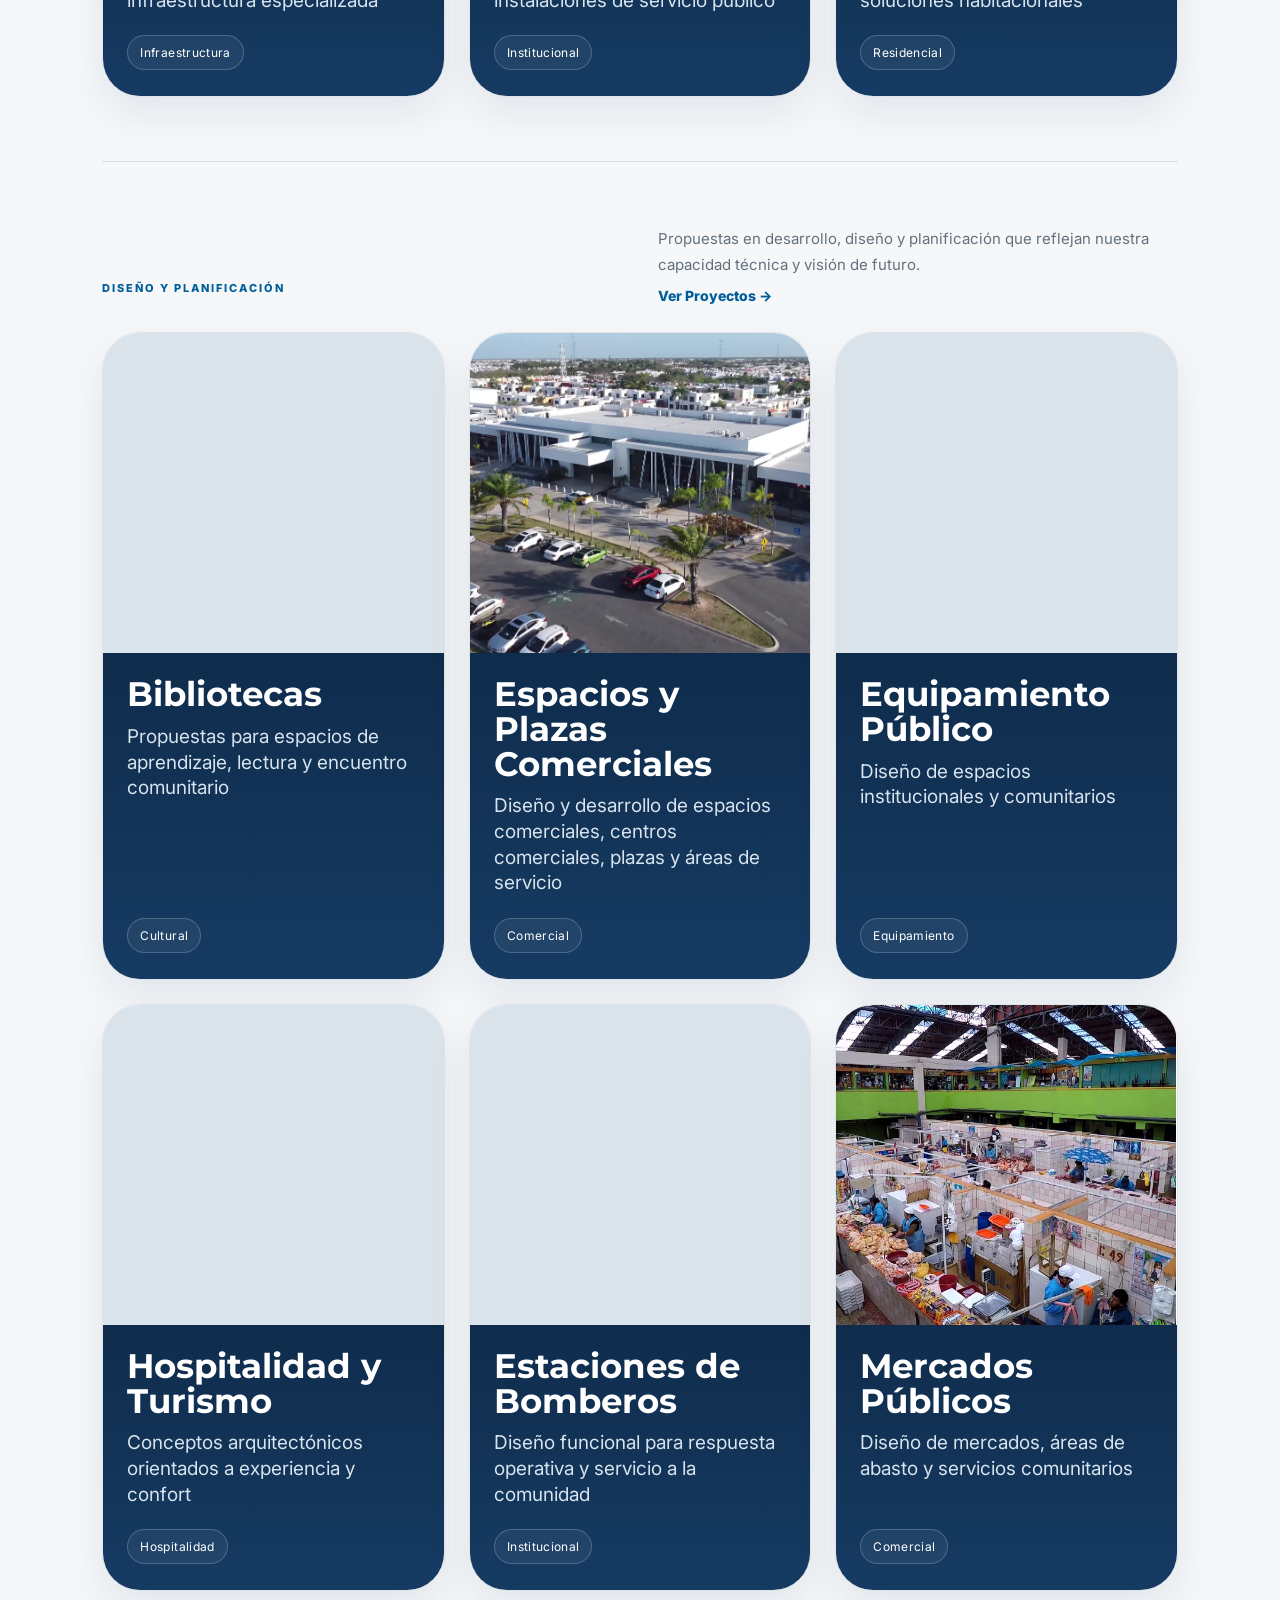
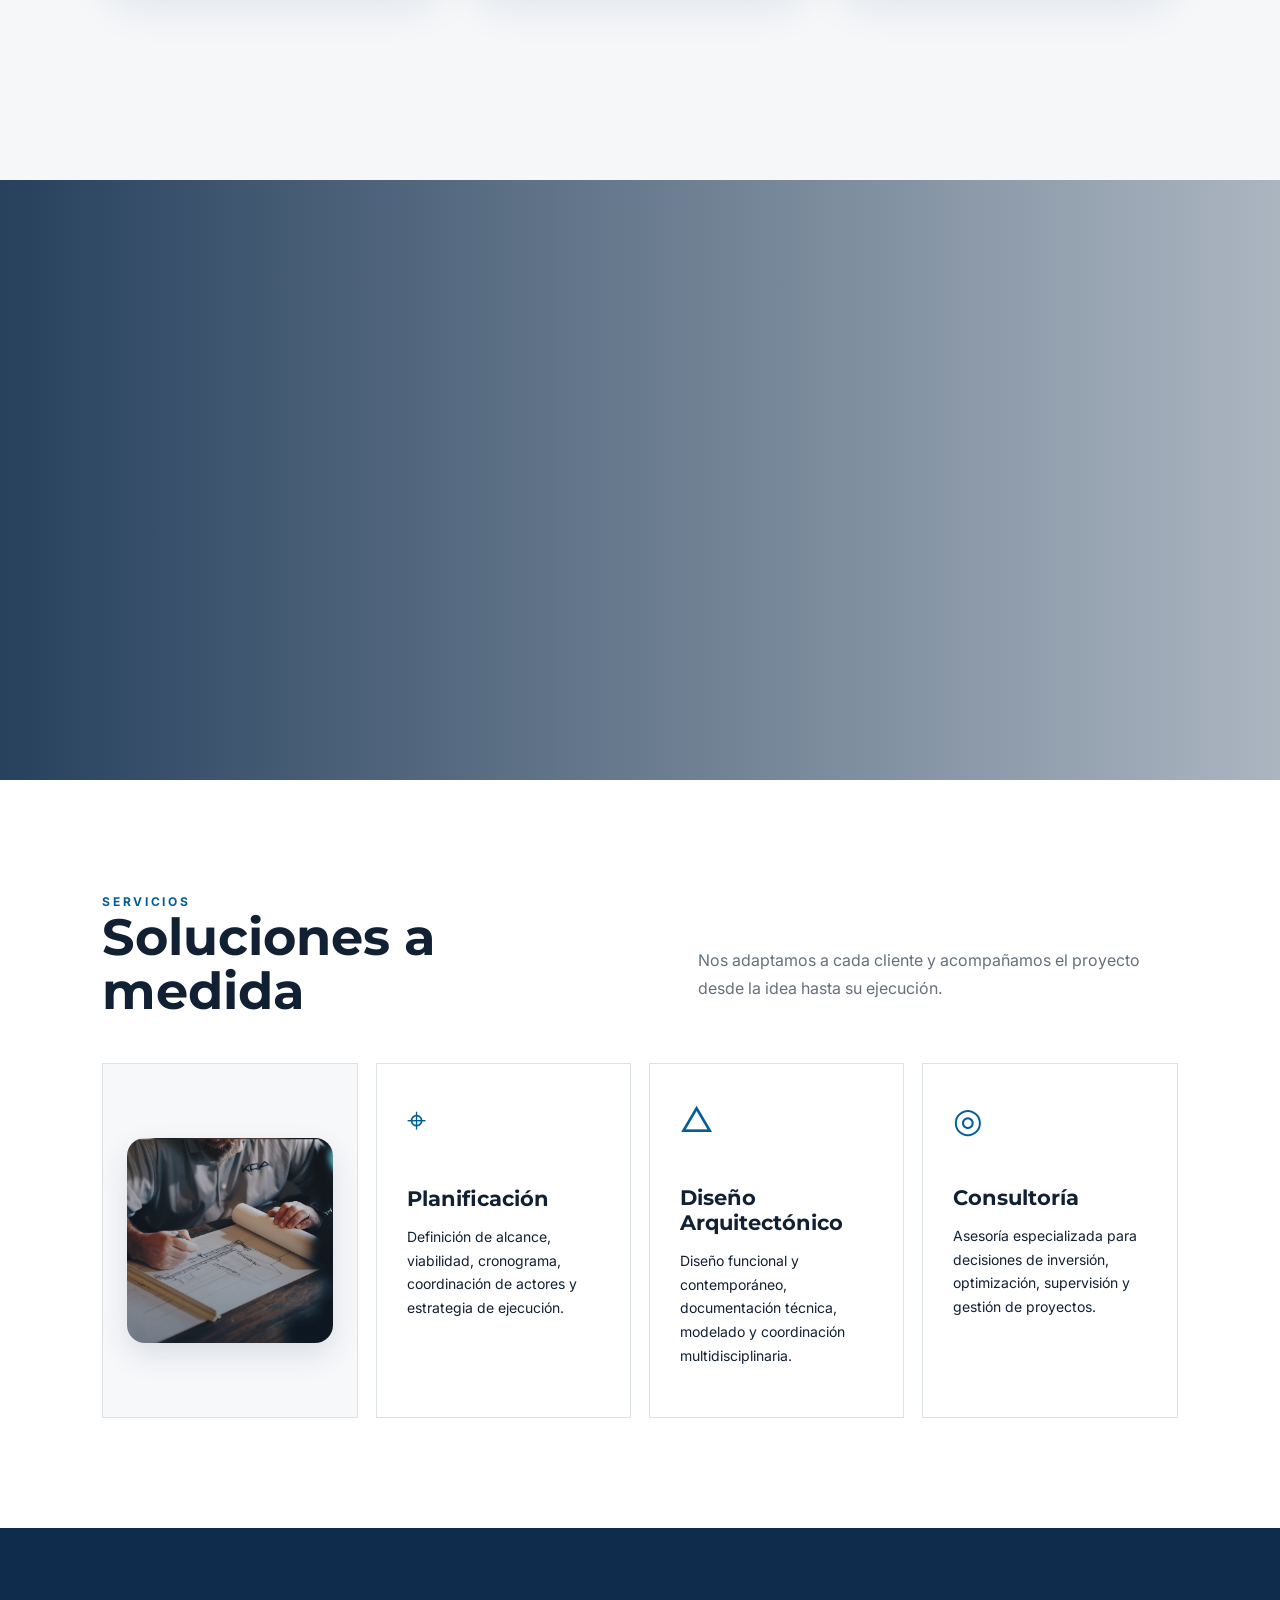
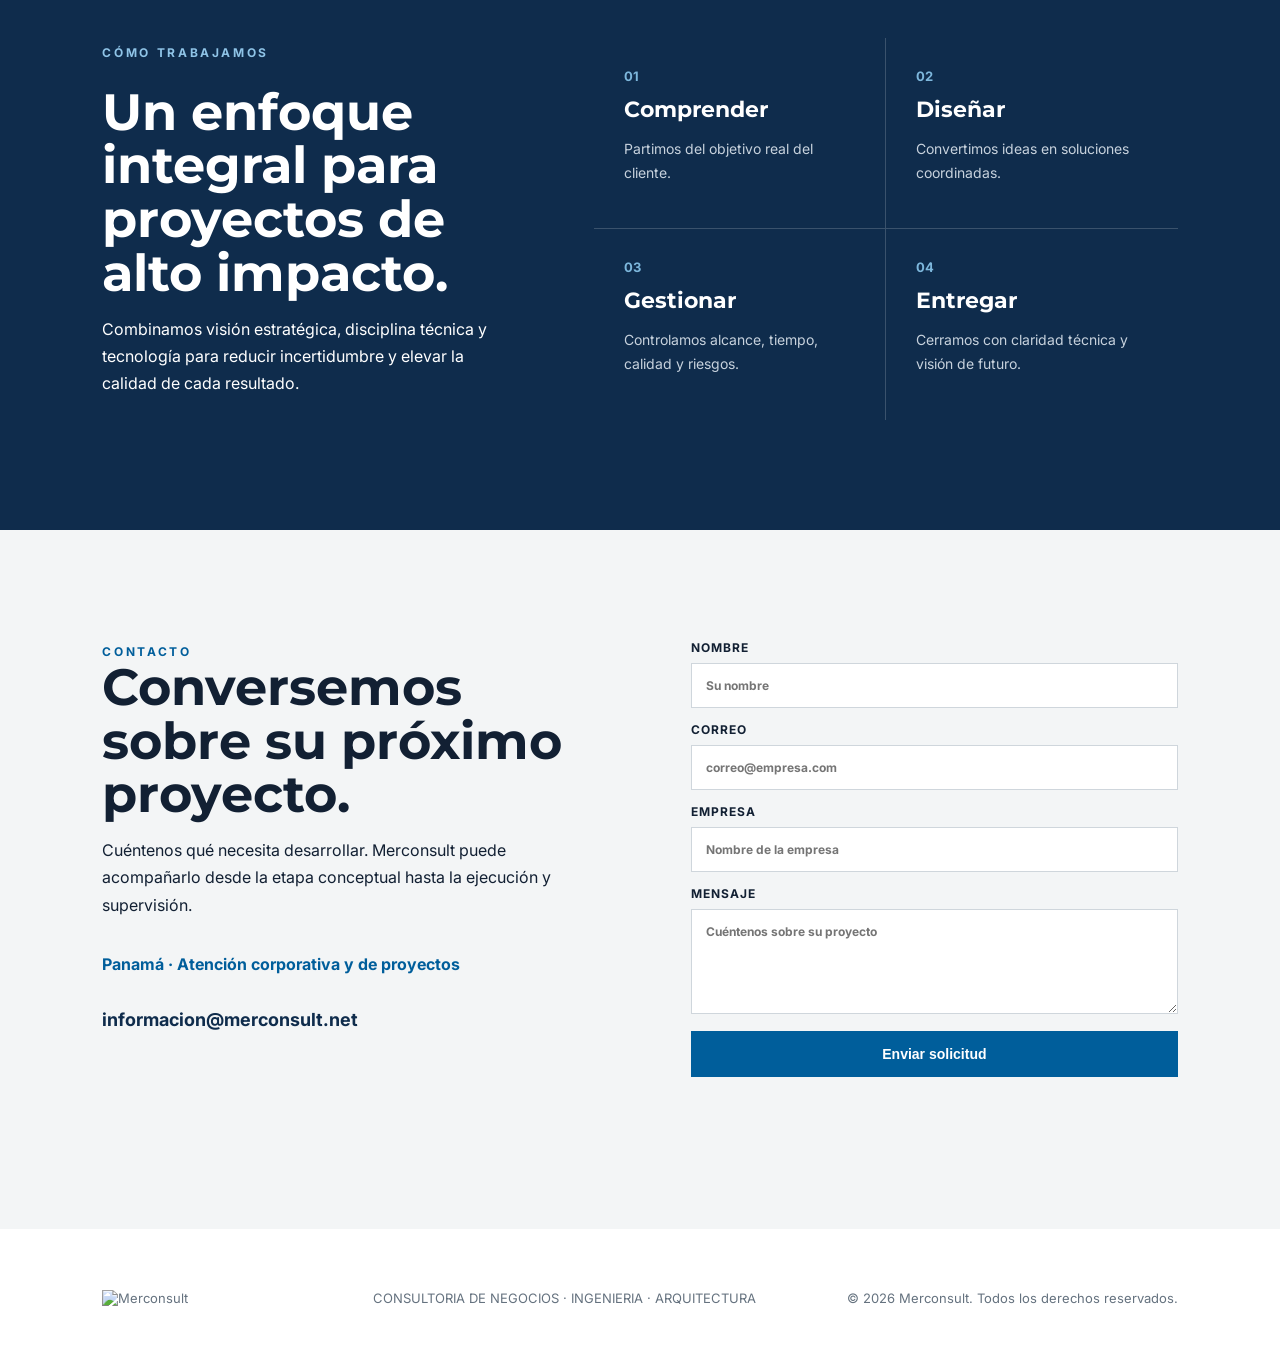
==== commit 7cdce196: "Subir sitio completo de Merconsult" ====
--- a/index.html
+++ b/index.html
@@ -19,11 +19,11 @@
 <div class="portfolio-group-head"><div><span class="portfolio-group-kicker">Diseño y planificación</span></div><div class="portfolio-group-side"><p>Propuestas en desarrollo, diseño y planificación que reflejan nuestra capacidad técnica y visión de futuro.</p><a class="portfolio-link" href="galeria.html#proyectos-galeria">Ver Proyectos →</a></div></div>
 <div class="project-catalog">
 <article class="project-panel"><div class="project-media"><video autoplay="" loop="" muted="" playsinline="" poster="img/posters/equipamiento-publico.jpg" preload="metadata"><source src="video/portfolio/bibliotecas.mp4" type="video/mp4"/></video></div><div class="project-info"><h3>Bibliotecas</h3><p class="project-line">Propuestas para espacios de aprendizaje, lectura y encuentro comunitario</p><div class="project-meta"><span>Cultural</span></div></div></article>
-<article class="project-panel"><div class="project-media"><video autoplay="" loop="" muted="" playsinline="" poster="img/posters/espacios-comerciales.jpg" preload="metadata"><source src="video/portfolio/plazas-comerciales.mp4" type="video/mp4"/></video></div><div class="project-info"><h3>Espacios y Plazas Comerciales</h3><p class="project-line">Diseño y desarrollo de espacios comerciales, centros comerciales, plazas y áreas de servicio</p><div class="project-meta"><span>Comercial</span></div></div></article>
+<article class="project-panel"><div class="project-media"><video autoplay="" loop="" muted="" playsinline="" poster="img/posters/plazas-comerciales.jpg" preload="metadata"><source src="video/portfolio/plazas-comerciales.mp4" type="video/mp4"/></video></div><div class="project-info"><h3>Espacios y Plazas Comerciales</h3><p class="project-line">Diseño y desarrollo de espacios comerciales, centros comerciales, plazas y áreas de servicio</p><div class="project-meta"><span>Comercial</span></div></div></article>
 <a class="project-panel-link" href="galeria.html#hospital-luis-chicho-fabrega"><article class="project-panel"><div class="project-media"><video autoplay="" loop="" muted="" playsinline="" poster="img/posters/equipamiento-publico.jpg" preload="metadata"><source src="video/portfolio/equipamiento-publico.mp4" type="video/mp4"/></video></div><div class="project-info"><h3>Equipamiento Público</h3><p class="project-line">Diseño de espacios institucionales y comunitarios</p><div class="project-meta"><span>Equipamiento</span></div></div></article></a>
 <a class="project-panel-link" href="galeria.html#residencial-de-retiro-en-coronado"><article class="project-panel"><div class="project-media"><video autoplay="" loop="" muted="" playsinline="" poster="img/posters/hospitalidad-turismo.jpg" preload="metadata"><source src="video/portfolio/hospitalidad-turismo.mp4" type="video/mp4"/></video></div><div class="project-info"><h3>Hospitalidad y Turismo</h3><p class="project-line">Conceptos arquitectónicos orientados a experiencia y confort</p><div class="project-meta"><span>Hospitalidad</span></div></div></article></a>
 <article class="project-panel"><div class="project-media"><video autoplay="" loop="" muted="" playsinline="" poster="img/posters/infraestructura-institucional.jpg" preload="metadata"><source src="video/portfolio/estaciones-de-bomberos.mp4" type="video/mp4"/></video></div><div class="project-info"><h3>Estaciones de Bomberos</h3><p class="project-line">Diseño funcional para respuesta operativa y servicio a la comunidad</p><div class="project-meta"><span>Institucional</span></div></div></article>
-<article class="project-panel"><div class="project-media"><video autoplay="" loop="" muted="" playsinline="" poster="img/posters/espacios-comerciales.jpg" preload="metadata"><source src="video/portfolio/mercados-publicos.mp4" type="video/mp4"/></video></div><div class="project-info"><h3>Mercados Públicos</h3><p class="project-line">Diseño de mercados, áreas de abasto y servicios comunitarios</p><div class="project-meta"><span>Comercial</span></div></div></article>
+<article class="project-panel"><div class="project-media"><video autoplay="" loop="" muted="" playsinline="" poster="img/posters/mercados-publicos.jpg" preload="metadata"><source src="video/portfolio/mercados-publicos.mp4" type="video/mp4"/></video></div><div class="project-info"><h3>Mercados Públicos</h3><p class="project-line">Diseño de mercados, áreas de abasto y servicios comunitarios</p><div class="project-meta"><span>Comercial</span></div></div></article>
 </div></div>
 <div class="project-actions reveal"><a class="btn primary" href="galeria.html">Explorar galería completa</a></div>
 </section>
